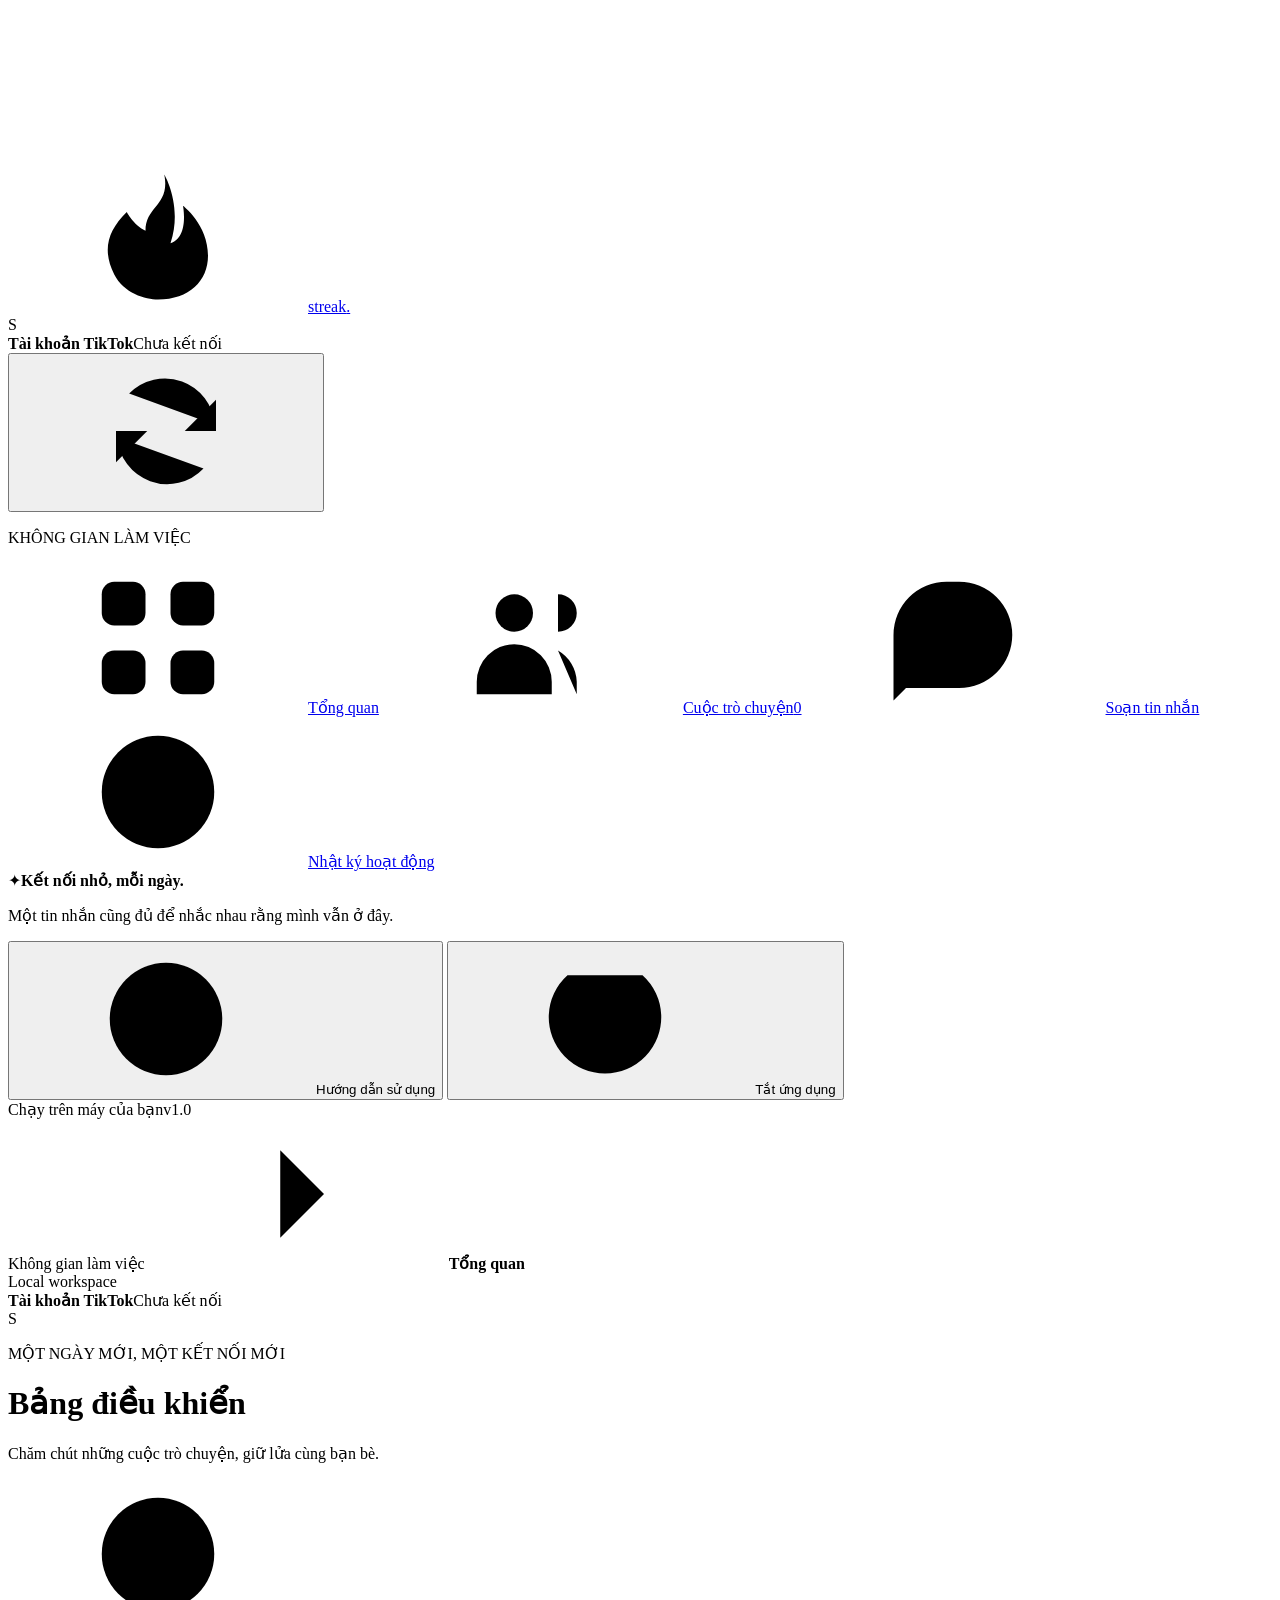
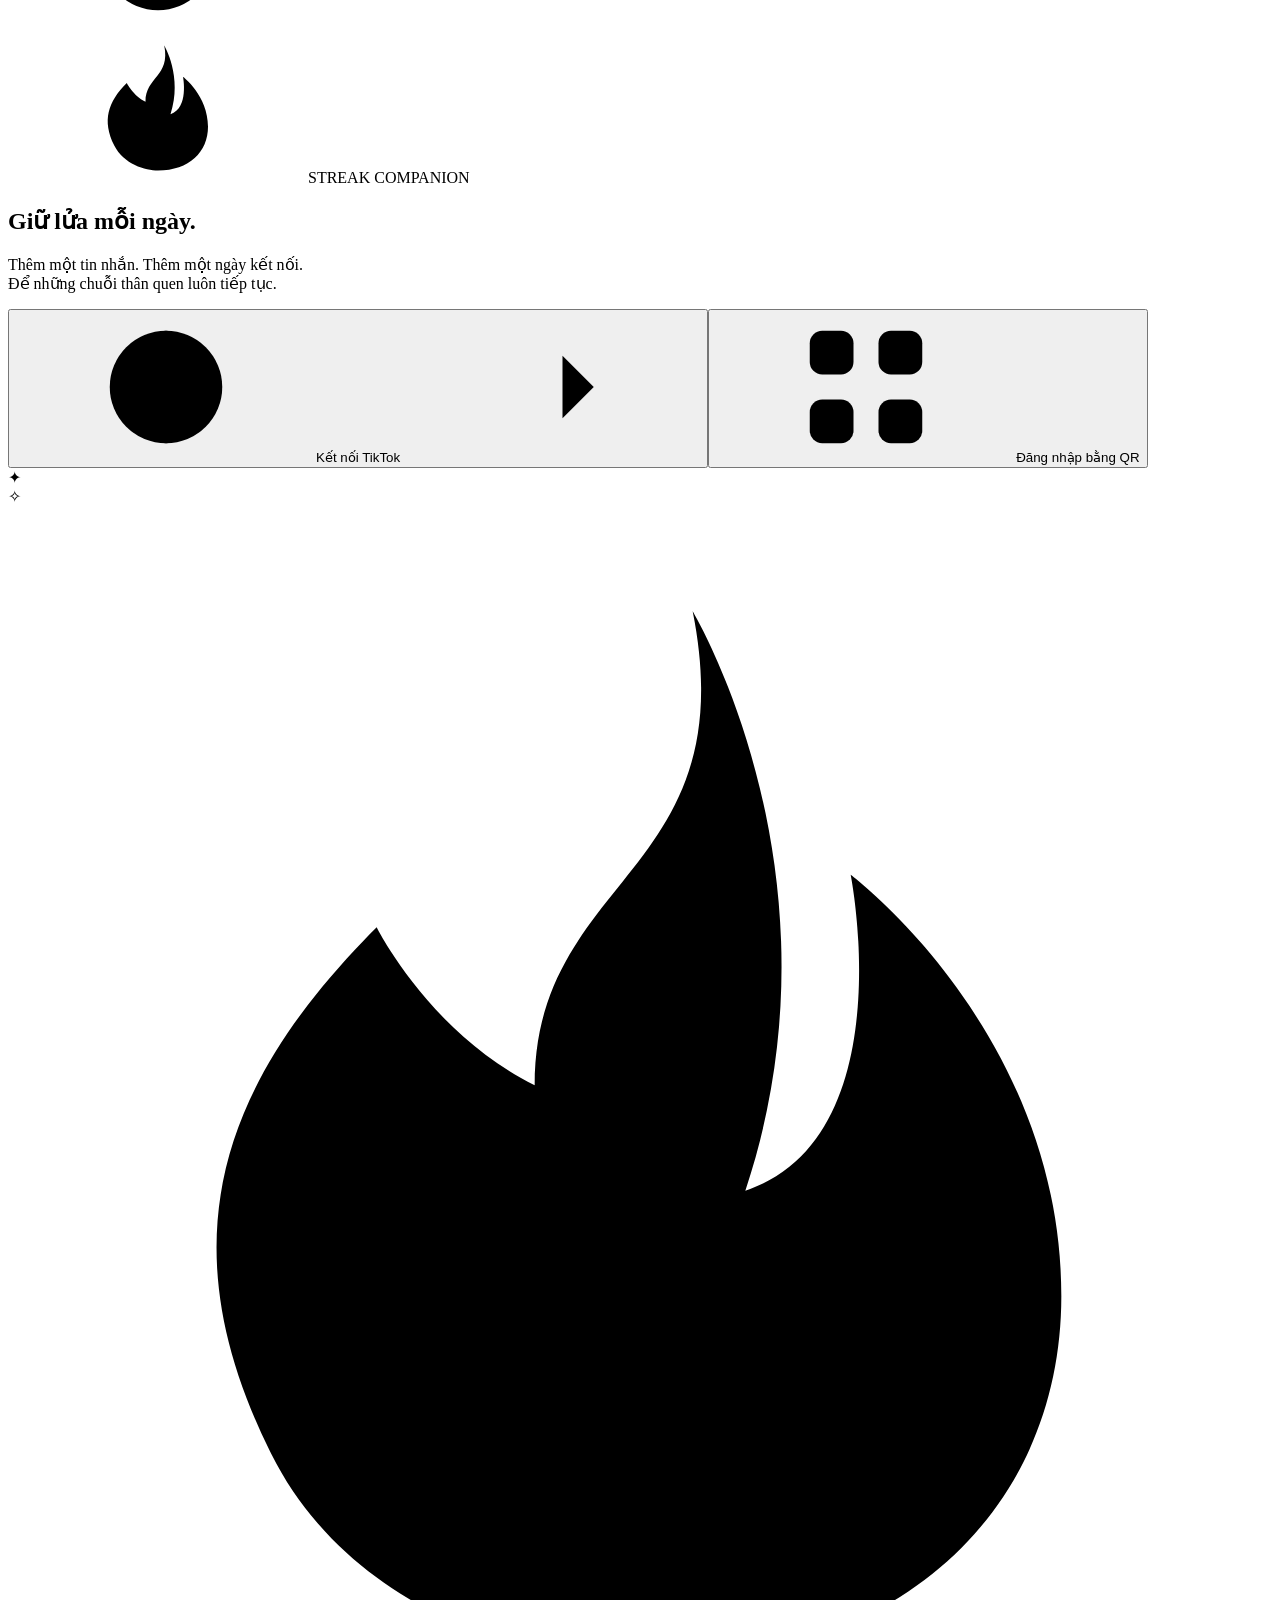
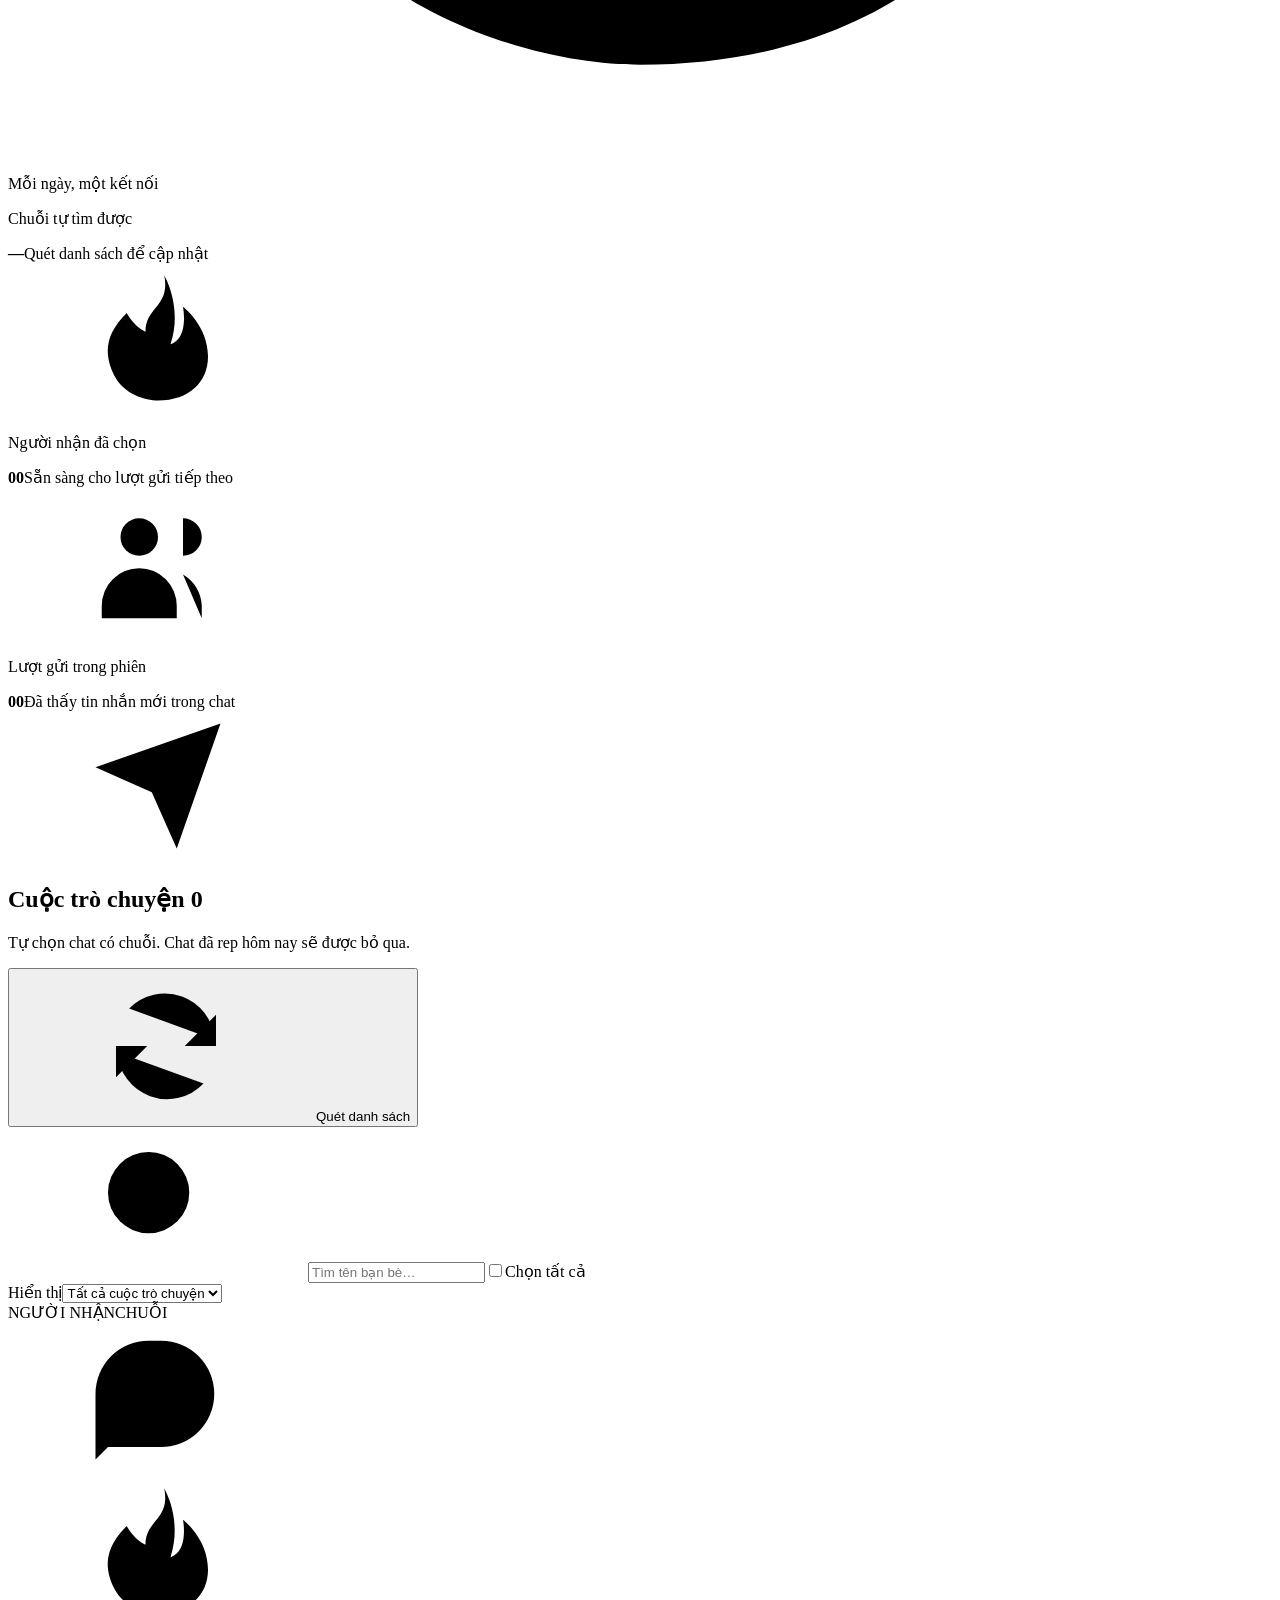
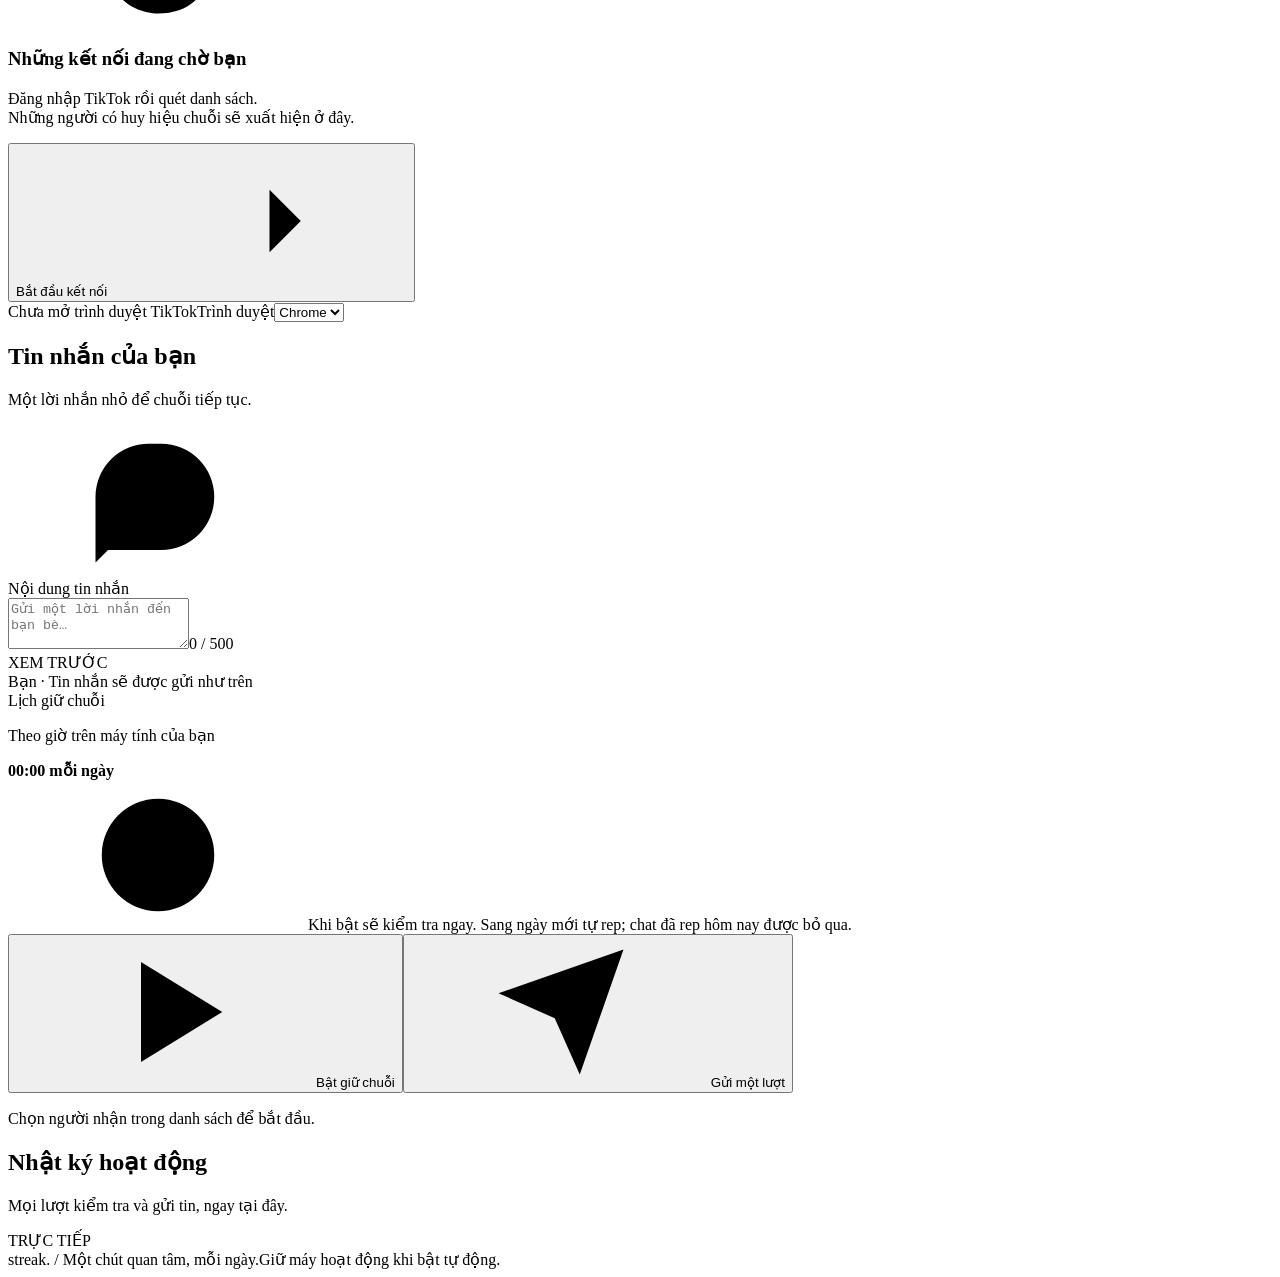
==== web/index.html @ ea5bf9bc "Add TikTok streak dashboard, VPS deployment, and web login Provide persistent TikTok sessions, verif" ====
<!doctype html>
<html lang="vi">
<head>
  <meta charset="utf-8"><meta name="viewport" content="width=device-width,initial-scale=1">
  <meta name="app-token" content="__APP_TOKEN__">
  <meta name="theme-color" content="#f7f8fa">
  <title>Streak — Giữ lửa mỗi ngày</title>
  <link rel="icon" href="/favicon.svg" type="image/svg+xml"><link rel="stylesheet" href="/style.css">
  <script src="/app.js" defer></script>
</head>
<body>
<svg class="svg-library" aria-hidden="true" xmlns="http://www.w3.org/2000/svg">
  <symbol id="i-fire" viewBox="0 0 24 24"><path d="M13 2c1 5-3 5-3 9-2-1-3-3-3-3-3 3-4 6-2 10 1.5 3 5 4 7 4 5 0 8-3 8-7 0-5-4-8-4-8s1 5-2 6c2-6-1-11-1-11Z"/><path d="M12 14c-2 2-3 3-2 5 1 2 4 2 5 0 1-2-1-4-1-4s0 2-1 2c0-2-1-3-1-3Z"/></symbol>
  <symbol id="i-grid" viewBox="0 0 24 24"><rect x="3" y="3" width="7" height="7" rx="2"/><rect x="14" y="3" width="7" height="7" rx="2"/><rect x="3" y="14" width="7" height="7" rx="2"/><rect x="14" y="14" width="7" height="7" rx="2"/></symbol>
  <symbol id="i-message" viewBox="0 0 24 24"><path d="M21 11.5a8.5 8.5 0 0 1-8.5 8.5H4l-2 2V11.5A8.5 8.5 0 0 1 10.5 3h2a8.5 8.5 0 0 1 8.5 8.5Z"/><path d="M7 9h10M7 14h6"/></symbol>
  <symbol id="i-clock" viewBox="0 0 24 24"><circle cx="12" cy="12" r="9"/><path d="M12 7v5l3 2"/></symbol>
  <symbol id="i-arrow" viewBox="0 0 24 24"><path d="M5 12h14m-5-5 5 5-5 5"/></symbol>
  <symbol id="i-refresh" viewBox="0 0 24 24"><path d="M20 7v5h-5M4 17v-5h5"/><path d="M6.1 6a8 8 0 0 1 13.7 5M4.2 13A8 8 0 0 0 18 18"/></symbol>
  <symbol id="i-search" viewBox="0 0 24 24"><circle cx="10.5" cy="10.5" r="6.5"/><path d="m16 16 5 5"/></symbol>
  <symbol id="i-users" viewBox="0 0 24 24"><circle cx="9" cy="8" r="3"/><path d="M3 21v-2a6 6 0 0 1 12 0v2M16 5a3 3 0 0 1 0 6m3 10v-2a6 6 0 0 0-3-5"/></symbol>
  <symbol id="i-check" viewBox="0 0 24 24"><path d="m5 12 4 4L19 6"/></symbol>
  <symbol id="i-send" viewBox="0 0 24 24"><path d="m22 2-7 20-4-9-9-4L22 2ZM11 13 22 2"/></symbol>
  <symbol id="i-help" viewBox="0 0 24 24"><circle cx="12" cy="12" r="9"/><path d="M9.5 8a2.5 2.5 0 0 1 5 0c0 2-2.5 2-2.5 4m0 4h.01"/></symbol>
  <symbol id="i-power" viewBox="0 0 24 24"><path d="M12 2v10M6 5a9 9 0 1 0 12 0"/></symbol>
  <symbol id="i-chevron" viewBox="0 0 24 24"><path d="m9 5 7 7-7 7"/></symbol>
  <symbol id="i-play" viewBox="0 0 24 24"><path d="m8 4 13 8-13 8V4Z"/></symbol>
  <symbol id="i-stop" viewBox="0 0 24 24"><rect x="6" y="6" width="12" height="12" rx="2"/></symbol>
  <symbol id="i-globe" viewBox="0 0 24 24"><circle cx="12" cy="12" r="9"/><ellipse cx="12" cy="12" rx="4" ry="9"/><path d="M3 12h18"/></symbol>
</svg>
<aside class="sidebar">
  <a class="brand" href="#overview" aria-label="Streak, trang chủ"><span class="brand-mark"><svg><use href="#i-fire"/></svg></span><span>streak<span class="brand-dot">.</span></span></a>
  <div class="workspace"><span class="workspace-avatar" id="workspace-avatar">S</span><div class="workspace-identity"><strong id="workspace-name">Tài khoản TikTok</strong><span id="workspace-handle">Chưa kết nối</span></div><button id="account-refresh" class="workspace-refresh" aria-label="Cập nhật tài khoản TikTok" title="Cập nhật tài khoản"><svg><use href="#i-refresh"/></svg></button></div>
  <p class="nav-label">KHÔNG GIAN LÀM VIỆC</p>
  <nav aria-label="Điều hướng">
    <a class="nav-link active" href="#overview"><svg><use href="#i-grid"/></svg>Tổng quan<span class="nav-active-dot"></span></a>
    <a class="nav-link" href="#friends"><svg><use href="#i-users"/></svg>Cuộc trò chuyện<span id="nav-count" class="nav-count">0</span></a>
    <a class="nav-link" href="#composer"><svg><use href="#i-message"/></svg>Soạn tin nhắn</a>
    <a class="nav-link" href="#activity"><svg><use href="#i-clock"/></svg>Nhật ký hoạt động</a>
  </nav>
  <div class="sidebar-bottom">
    <div class="little-note"><span class="little-fire">✦</span><strong>Kết nối nhỏ, mỗi ngày.</strong><p>Một tin nhắn cũng đủ để nhắc nhau rằng mình vẫn ở đây.</p></div>
    <a class="nav-link" id="browser-screen" href="/browser/" target="_blank" rel="noopener" hidden><svg><use href="#i-globe"/></svg>Màn hình Chrome</a>
    <button class="nav-link plain" id="help-button"><svg><use href="#i-help"/></svg>Hướng dẫn sử dụng</button>
    <button class="nav-link plain" id="shutdown-button"><svg><use href="#i-power"/></svg><span id="shutdown-label">Tắt ứng dụng</span></button>
    <div class="local-foot"><span class="dot green"></span><span id="runtime-label">Chạy trên máy của bạn</span><span class="version">v1.0</span></div>
  </div>
</aside>
<div class="page">
  <header class="topbar"><div class="breadcrumb">Không gian làm việc <svg><use href="#i-chevron"/></svg><strong>Tổng quan</strong></div><div class="top-right"><span class="local-badge"><span class="dot green"></span><span id="runtime-location">Local workspace</span></span><div class="account-top"><div class="account-top-text"><strong id="account-top-name">Tài khoản TikTok</strong><span id="account-top-handle">Chưa kết nối</span></div><span class="profile-avatar" id="top-avatar">S</span></div><button class="button secondary small" id="web-logout" hidden>Đăng xuất</button></div></header>
  <main id="overview">
    <div class="page-heading"><div><p class="eyebrow">MỘT NGÀY MỚI, MỘT KẾT NỐI MỚI</p><h1>Bảng điều khiển</h1><p class="page-subtitle" id="page-subtitle">Chăm chút những cuộc trò chuyện, giữ lửa cùng bạn bè.</p></div><div class="date-label"><svg><use href="#i-clock"/></svg><span id="today"></span></div></div>
    <div id="offline-banner" class="offline-banner" hidden>Không kết nối được với tool. Mở lại <strong>start.bat</strong> trên Windows rồi tải lại trang.</div>
    <section class="hero" aria-labelledby="hero-title"><div class="hero-content"><span class="hero-tag"><svg><use href="#i-fire"/></svg>STREAK COMPANION</span><h2 id="hero-title">Giữ lửa mỗi ngày<span>.</span></h2><p>Thêm một tin nhắn. Thêm một ngày kết nối.<br>Để những chuỗi thân quen luôn tiếp tục.</p><div class="hero-buttons"><button id="hero-login" class="button dark"><svg><use href="#i-globe"/></svg><span id="hero-login-label">Kết nối TikTok</span><svg class="button-end"><use href="#i-arrow"/></svg></button><button id="qr-login" class="button qr-button"><svg><use href="#i-grid"/></svg>Đăng nhập bằng QR</button></div></div><div class="hero-art" aria-hidden="true"><div class="orbit orbit-one"></div><div class="orbit orbit-two"></div><div class="art-spark spark-one">✦</div><div class="art-spark spark-two">✧</div><div class="floating-chat chat-one"><span></span><span></span><span></span></div><div class="flame-tile"><svg viewBox="0 0 24 24"><use href="#i-fire"/></svg></div><div class="art-label"><span class="dot orange"></span>Mỗi ngày, một kết nối</div></div></section>
    <section class="stats" aria-label="Thống kê phiên làm việc">
      <article class="stat-card"><div><p>Chuỗi tự tìm được</p><strong id="streak-count">—</strong><span id="scan-hint">Quét danh sách để cập nhật</span></div><span class="stat-icon peach"><svg><use href="#i-fire"/></svg></span></article>
      <article class="stat-card"><div><p>Người nhận đã chọn</p><strong id="selected-count">00</strong><span>Sẵn sàng cho lượt gửi tiếp theo</span></div><span class="stat-icon lilac"><svg><use href="#i-users"/></svg></span></article>
      <article class="stat-card"><div><p>Lượt gửi trong phiên</p><strong id="sent-count">00</strong><span>Đã thấy tin nhắn mới trong chat</span></div><span class="stat-icon mint"><svg><use href="#i-send"/></svg></span></article>
    </section>
    <div class="work-grid">
      <section id="friends" class="panel friends-panel"><div class="panel-header"><div><h2>Cuộc trò chuyện <span class="count-chip" id="friends-count">0</span></h2><p>Tự chọn chat có chuỗi. Chat đã rep hôm nay sẽ được bỏ qua.</p></div><button class="button secondary small" id="scan-button"><svg><use href="#i-refresh"/></svg><span>Quét danh sách</span></button></div>
        <div class="friends-tools"><label class="search-box"><svg><use href="#i-search"/></svg><input id="search" type="search" placeholder="Tìm tên bạn bè…" aria-label="Tìm tên bạn bè"></label><label class="select-all"><input id="select-all" type="checkbox"><span>Chọn tất cả</span></label></div>
        <div class="status-tools"><label for="streak-filter">Hiển thị</label><select id="streak-filter"><option value="all">Tất cả cuộc trò chuyện</option><option value="verified">Đủ bằng chứng chuỗi</option><option value="needed">Chưa rep hôm nay</option><option value="replied">Đã rep hôm nay</option><option value="unknown">Chưa xác minh</option></select></div><div id="scan-notice" class="scan-notice" role="status" hidden></div><div class="table-labels"><span>NGƯỜI NHẬN</span><span>CHUỖI</span></div>
        <div id="friend-list" class="friend-list"></div>
        <div id="empty-state" class="empty-state"><div class="empty-art" aria-hidden="true"><div class="empty-chat"><svg><use href="#i-message"/></svg></div><span class="empty-flame"><svg><use href="#i-fire"/></svg></span></div><h3 id="empty-title">Những kết nối đang chờ bạn</h3><p id="empty-description">Đăng nhập TikTok rồi quét danh sách.<br>Những người có huy hiệu chuỗi sẽ xuất hiện ở đây.</p><button class="text-button" id="empty-login"><span id="empty-action-label">Bắt đầu kết nối</span><svg><use href="#i-arrow"/></svg></button></div>
        <div id="no-results" class="no-results" hidden>Không có tên phù hợp với tìm kiếm.</div>
        <div class="panel-foot"><span class="dot" id="browser-dot"></span><span id="browser-status">Chưa mở trình duyệt TikTok</span><span class="browser-select-wrap"><label for="browser-select">Trình duyệt</label><select id="browser-select"><option value="chrome">Chrome</option><option value="msedge">Edge</option></select></span></div>
      </section>
      <section id="composer" class="panel composer-panel"><div class="panel-header"><div><h2>Tin nhắn của bạn</h2><p>Một lời nhắn nhỏ để chuỗi tiếp tục.</p></div><span class="soft-icon"><svg><use href="#i-message"/></svg></span></div>
        <div class="composer-body"><label class="field-label" for="message">Nội dung tin nhắn</label><div class="textarea-wrap"><textarea id="message" rows="3" maxlength="500" placeholder="Gửi một lời nhắn đến bạn bè…"></textarea><span id="char-count" class="char-count">0 / 500</span></div>
          <div class="preview-caption"><span></span>XEM TRƯỚC<span></span></div><div class="message-preview"><div class="preview-bubble" id="preview-bubble"></div><span>Bạn · Tin nhắn sẽ được gửi như trên</span></div>
          <div class="interval-row" hidden><div><label class="field-label" for="hours">Khoảng cách gửi</label><p>Tính riêng cho từng người nhận</p></div><div class="number-control"><button id="hours-minus" aria-label="Giảm một giờ">−</button><input id="hours" type="number" min="1" max="168" step="1" value="20" aria-label="Khoảng cách gửi theo giờ"><span>giờ</span><button id="hours-plus" aria-label="Tăng một giờ">+</button></div></div>
          <span id="interval-preview" hidden></span><div class="interval-row" id="daily-schedule"><div><span class="field-label">Lịch giữ chuỗi</span><p>Theo giờ trên máy tính của bạn</p></div><strong>00:00 mỗi ngày</strong></div><div class="schedule-note"><svg><use href="#i-clock"/></svg><span>Khi bật sẽ kiểm tra ngay. Sang ngày mới tự rep; chat đã rep hôm nay được bỏ qua.</span></div>
          <div class="send-actions"><button id="auto-button" class="button primary"><svg><use href="#i-play"/></svg>Bật giữ chuỗi</button><button id="send-button" class="button secondary"><svg><use href="#i-send"/></svg>Gửi một lượt</button></div><button id="stop-button" class="button stop-button" hidden><svg><use href="#i-stop"/></svg>Dừng tác vụ</button><p class="send-footnote" id="send-note">Chọn người nhận trong danh sách để bắt đầu.</p>
        </div>
      </section>
    </div>
    <section id="activity" class="panel activity-panel"><div class="panel-header"><div><h2>Nhật ký hoạt động</h2><p>Mọi lượt kiểm tra và gửi tin, ngay tại đây.</p></div><span class="live-badge"><span class="dot green"></span>TRỰC TIẾP</span></div><div id="activity-list" class="activity-list" aria-live="polite" aria-relevant="additions"></div></section>
    <footer class="main-footer"><span>streak<span class="brand-dot">.</span> <span class="footer-separator">/</span> Một chút quan tâm, mỗi ngày.</span><span>Giữ máy hoạt động khi bật tự động.</span></footer>
  </main>
</div>
<div class="toast" id="toast" role="status" hidden></div>
<dialog id="help-dialog"><button class="dialog-close" id="close-help" aria-label="Đóng hướng dẫn">×</button><span class="dialog-icon"><svg><use href="#i-fire"/></svg></span><h2>Bắt đầu giữ lửa</h2><ol><li><strong>Kết nối TikTok</strong><p>Chọn Chrome hoặc Edge, bấm Kết nối TikTok. Nếu Google từ chối đăng nhập, bấm Đăng nhập bằng QR rồi quét và xác nhận trên điện thoại.</p></li><li><strong>Tìm người đang có chuỗi</strong><p>Vào Tin nhắn trên TikTok, tool tự quét và chọn chat có chuỗi. Bỏ chọn chat bạn không muốn gửi.</p></li><li><strong>Gửi một lời nhắn</strong><p>Soạn tin rồi bấm Gửi một lượt để kiểm tra/gửi một đợt, hoặc Bật giữ chuỗi để tự kiểm tra/gửi sau 00:00 mỗi ngày.</p></li></ol><p class="dialog-note">Tool gửi theo lịch. Nhận diện huy hiệu còn cần kiểm tra trên tài khoản thật; nếu không xác minh được, tool sẽ bỏ qua. Giữ máy thức và ứng dụng chạy khi bật tự động.</p><button class="button primary" id="understood">Đã hiểu, bắt đầu thôi</button></dialog>
</body>
</html>
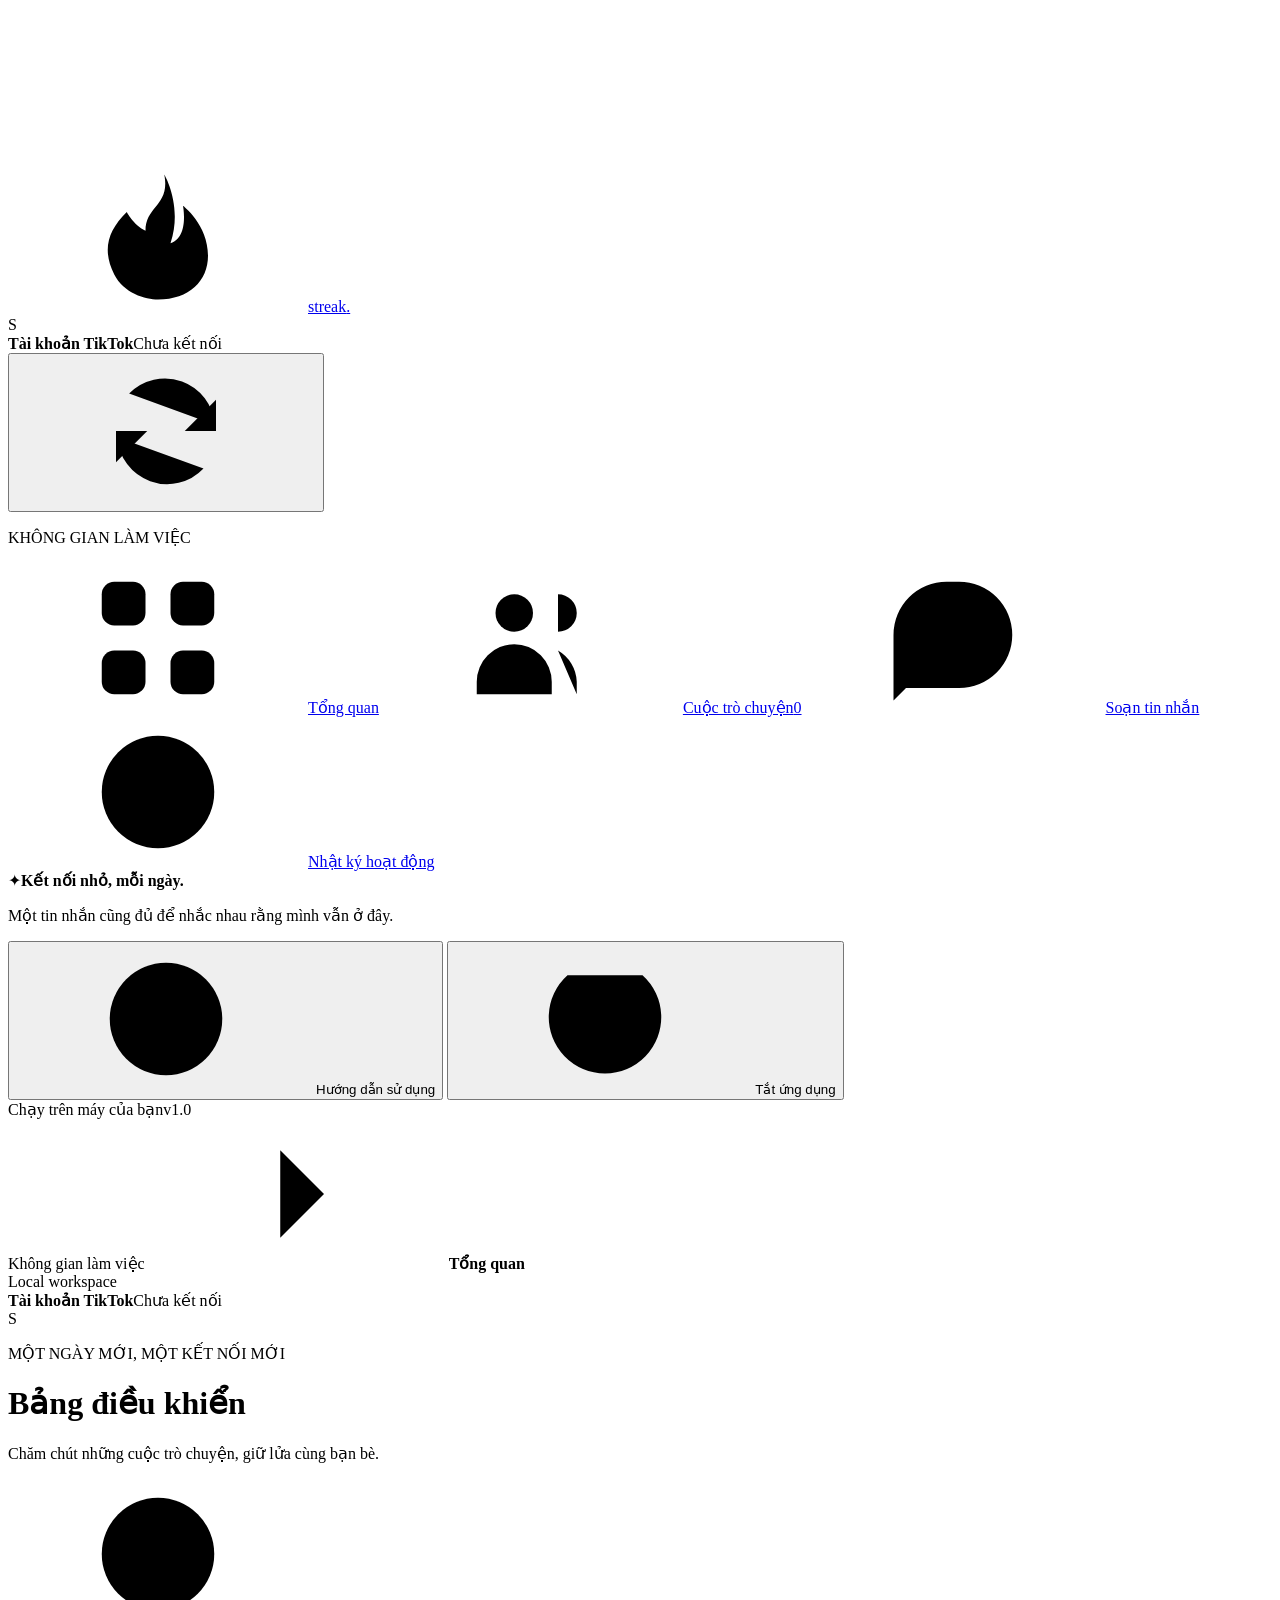
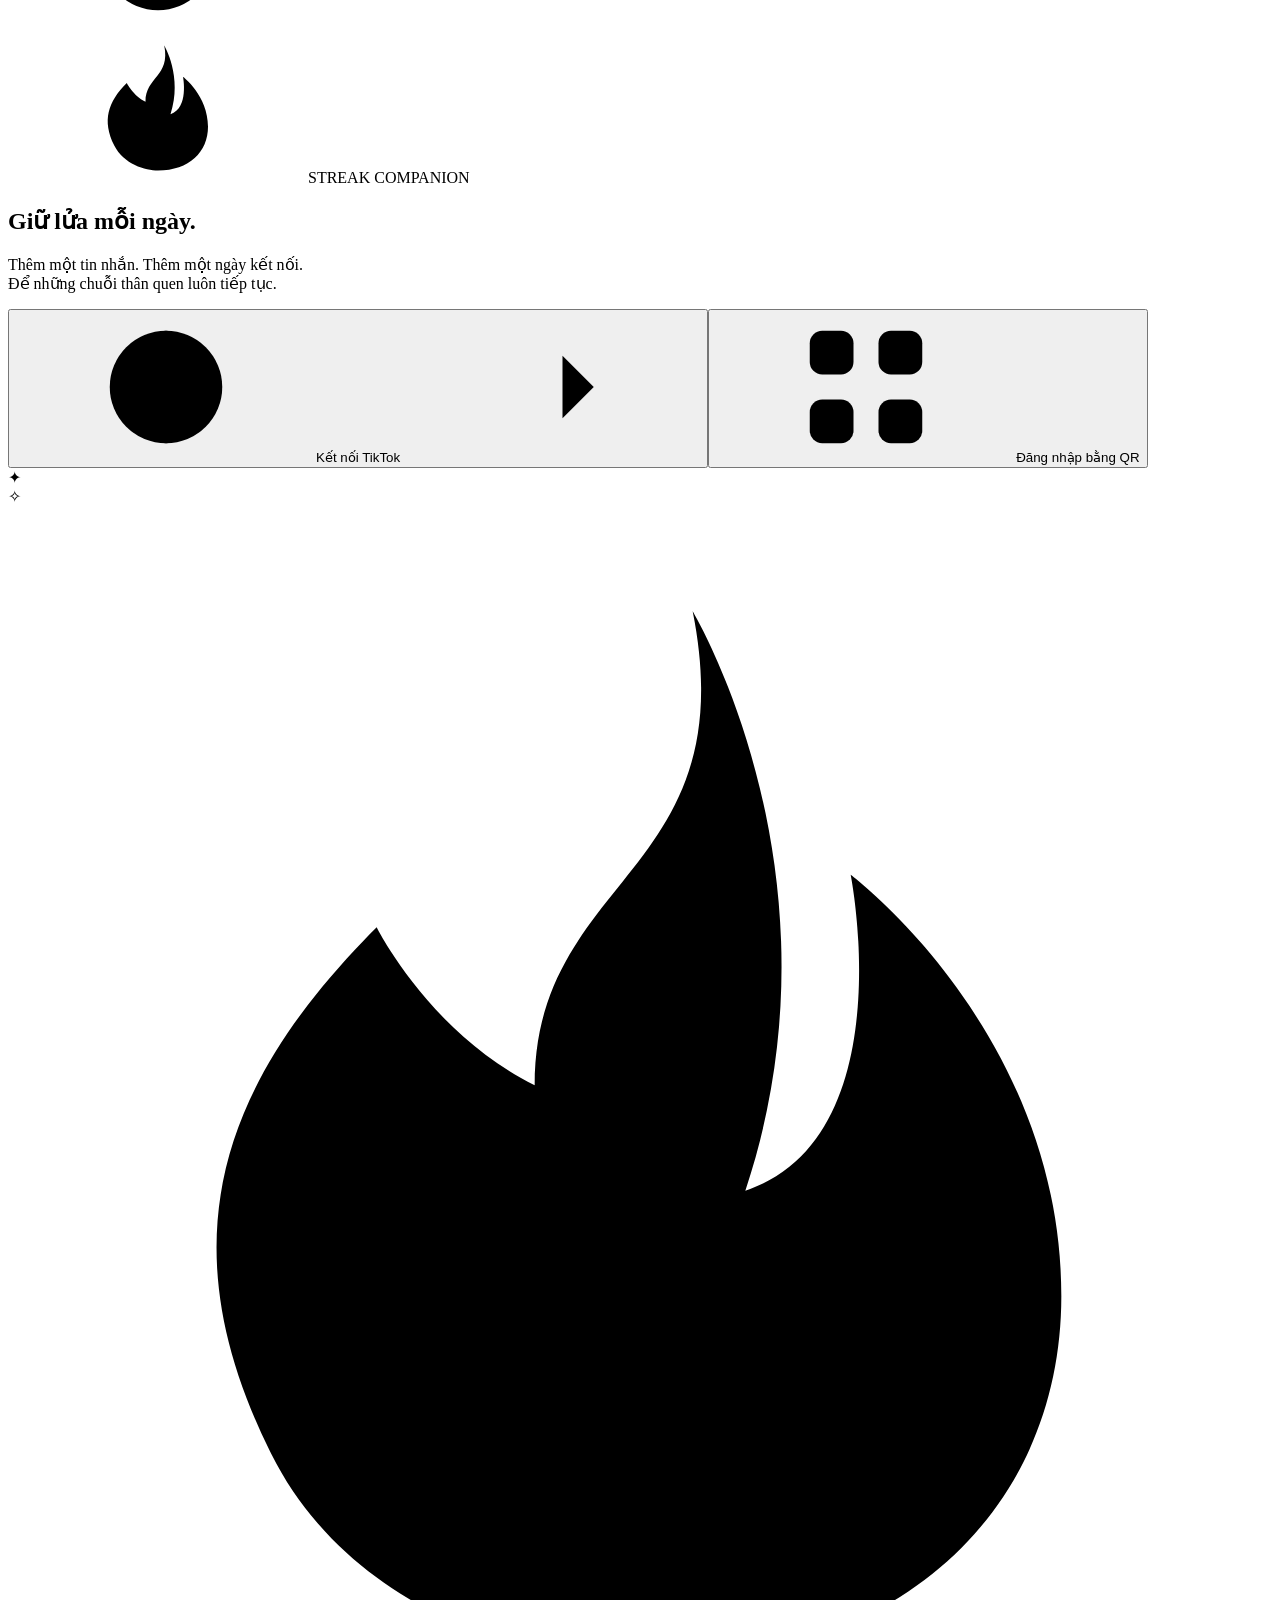
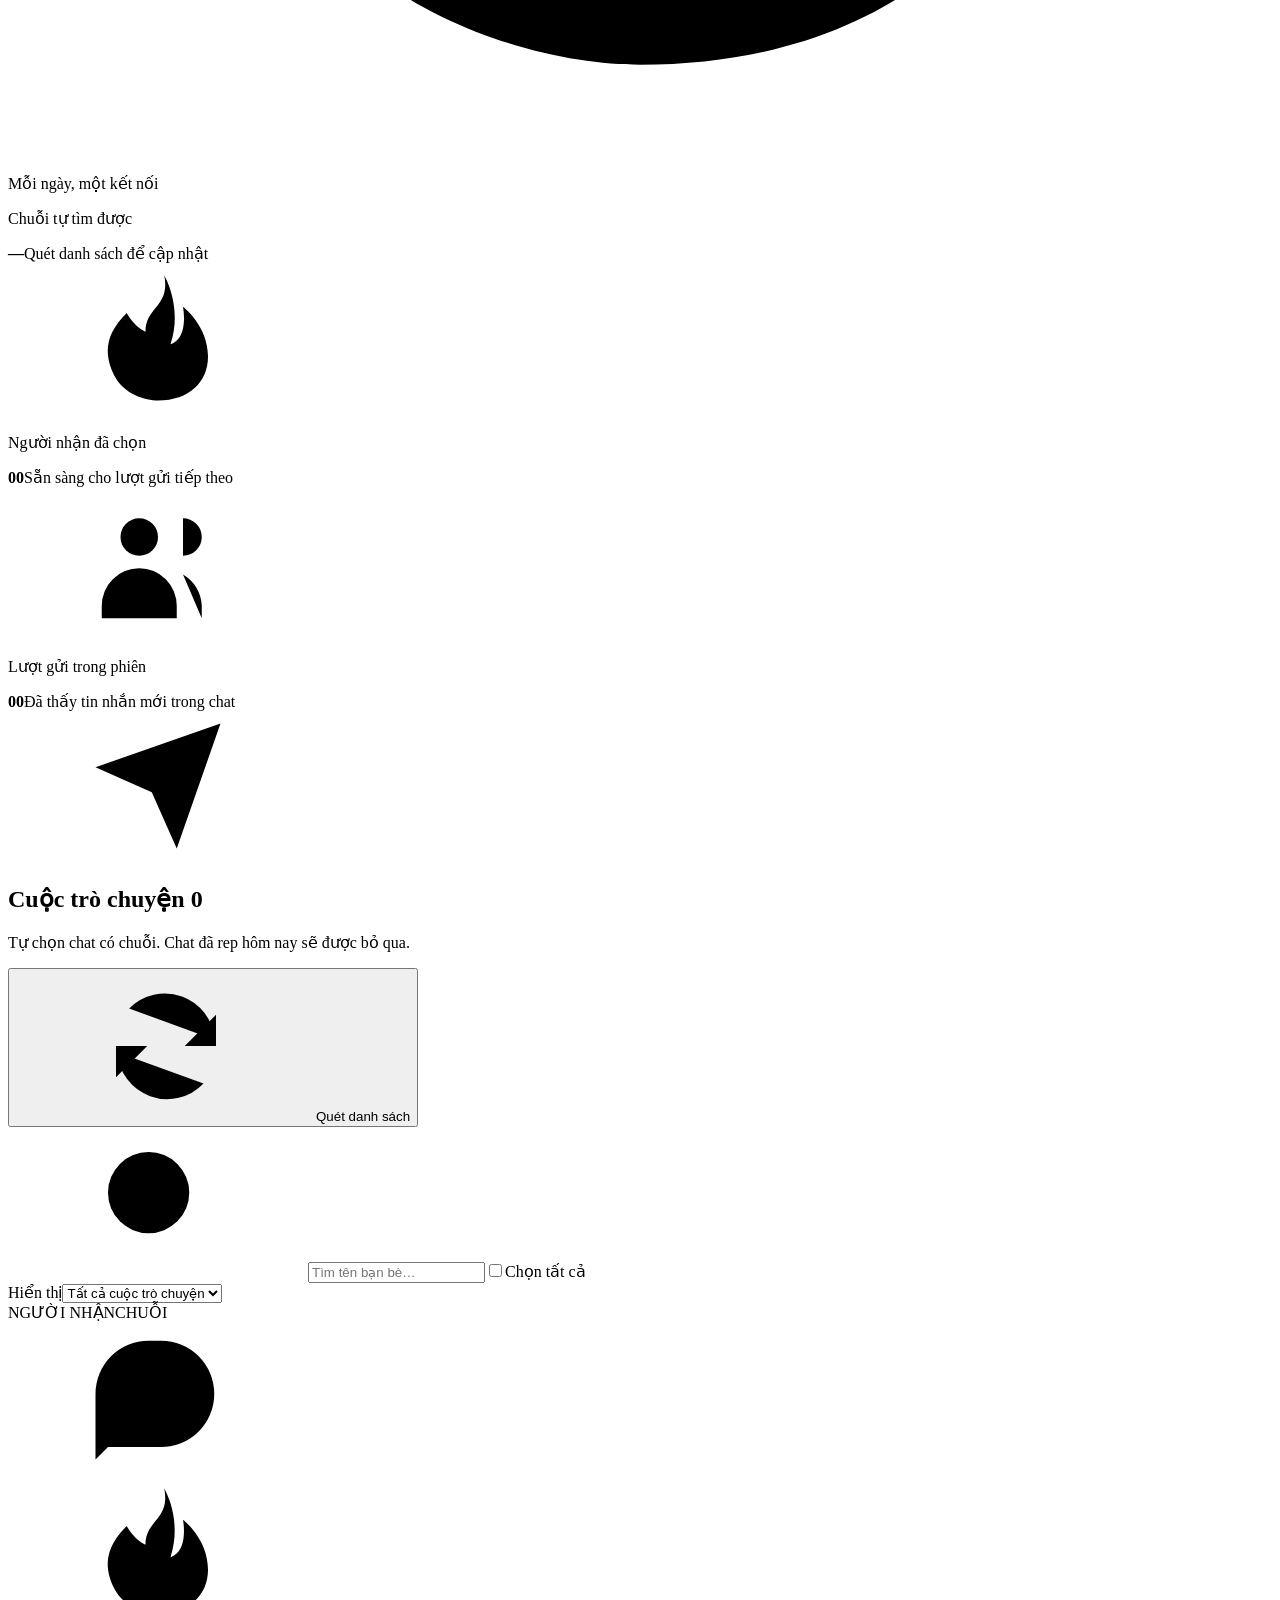
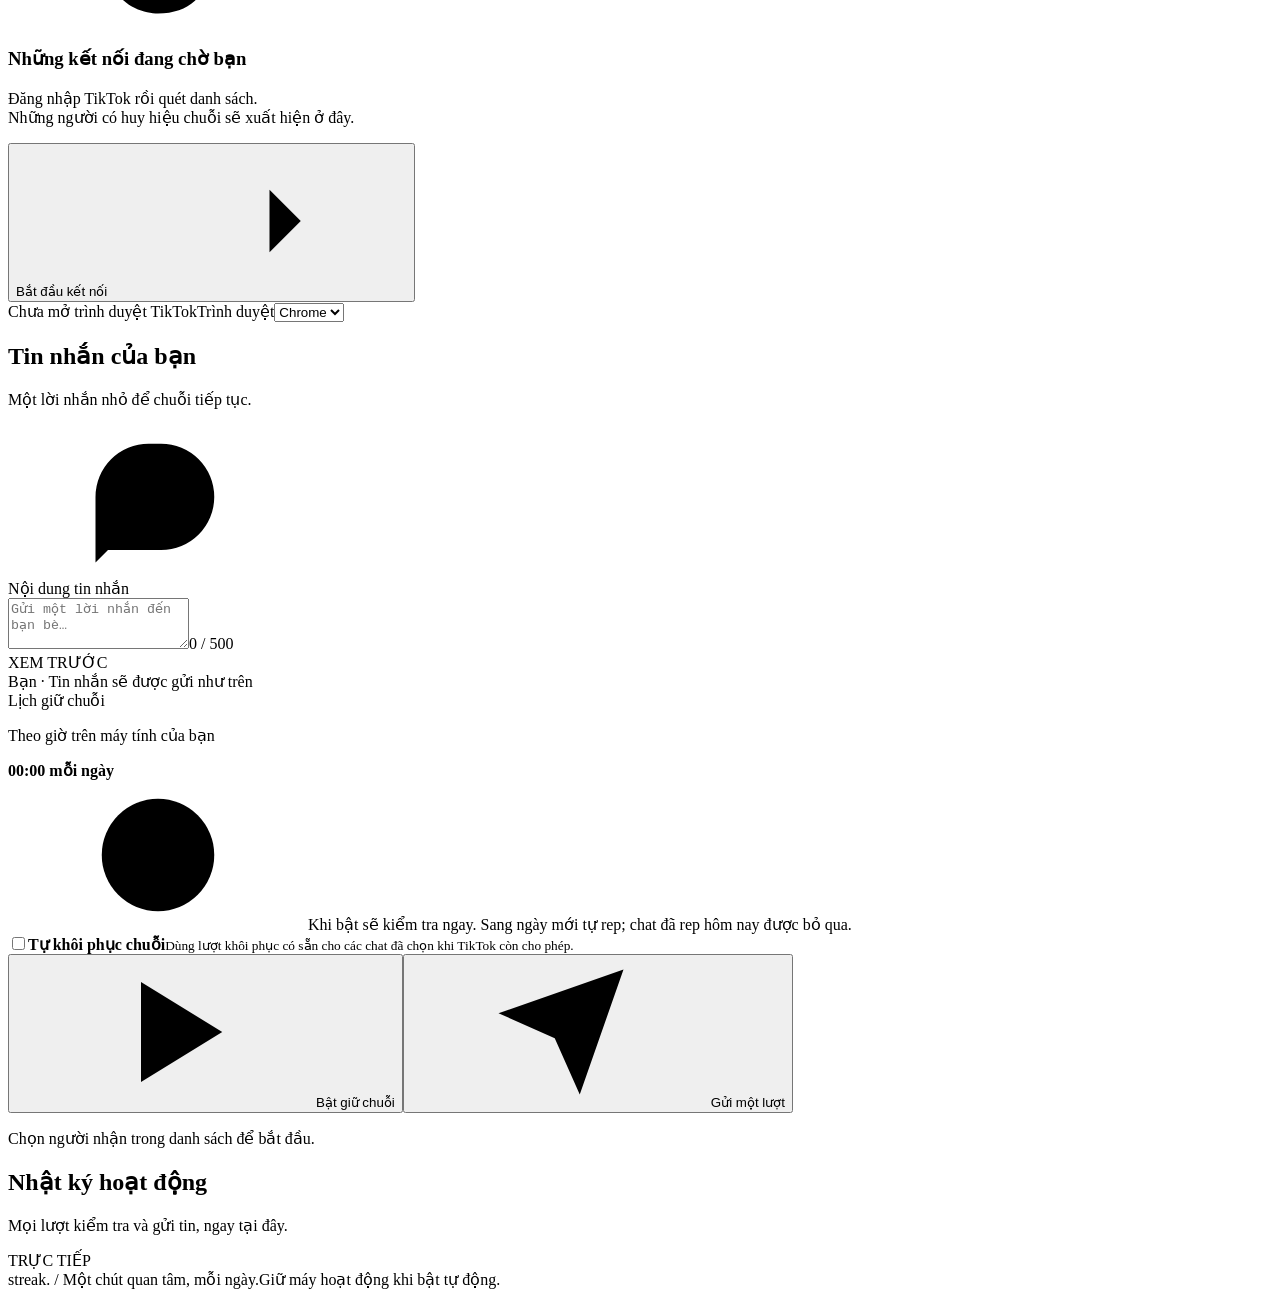
==== commit bfc19a1c: "Automatically restore eligible TikTok streaks Detect explicit recent ending notices even after daily" ====
--- a/web/index.html
+++ b/web/index.html
@@ -59,7 +59,7 @@
     <div class="work-grid">
       <section id="friends" class="panel friends-panel"><div class="panel-header"><div><h2>Cuộc trò chuyện <span class="count-chip" id="friends-count">0</span></h2><p>Tự chọn chat có chuỗi. Chat đã rep hôm nay sẽ được bỏ qua.</p></div><button class="button secondary small" id="scan-button"><svg><use href="#i-refresh"/></svg><span>Quét danh sách</span></button></div>
         <div class="friends-tools"><label class="search-box"><svg><use href="#i-search"/></svg><input id="search" type="search" placeholder="Tìm tên bạn bè…" aria-label="Tìm tên bạn bè"></label><label class="select-all"><input id="select-all" type="checkbox"><span>Chọn tất cả</span></label></div>
-        <div class="status-tools"><label for="streak-filter">Hiển thị</label><select id="streak-filter"><option value="all">Tất cả cuộc trò chuyện</option><option value="verified">Đủ bằng chứng chuỗi</option><option value="needed">Chưa rep hôm nay</option><option value="replied">Đã rep hôm nay</option><option value="unknown">Chưa xác minh</option></select></div><div id="scan-notice" class="scan-notice" role="status" hidden></div><div class="table-labels"><span>NGƯỜI NHẬN</span><span>CHUỖI</span></div>
+        <div class="status-tools"><label for="streak-filter">Hiển thị</label><select id="streak-filter"><option value="all">Tất cả cuộc trò chuyện</option><option value="verified">Đủ bằng chứng chuỗi</option><option value="needed">Chưa rep hôm nay</option><option value="replied">Đã rep hôm nay</option><option value="unknown">Chưa xác minh</option><option value="recovery">Chuỗi đã mất</option></select></div><div id="scan-notice" class="scan-notice" role="status" hidden></div><div class="table-labels"><span>NGƯỜI NHẬN</span><span>CHUỖI</span></div>
         <div id="friend-list" class="friend-list"></div>
         <div id="empty-state" class="empty-state"><div class="empty-art" aria-hidden="true"><div class="empty-chat"><svg><use href="#i-message"/></svg></div><span class="empty-flame"><svg><use href="#i-fire"/></svg></span></div><h3 id="empty-title">Những kết nối đang chờ bạn</h3><p id="empty-description">Đăng nhập TikTok rồi quét danh sách.<br>Những người có huy hiệu chuỗi sẽ xuất hiện ở đây.</p><button class="text-button" id="empty-login"><span id="empty-action-label">Bắt đầu kết nối</span><svg><use href="#i-arrow"/></svg></button></div>
         <div id="no-results" class="no-results" hidden>Không có tên phù hợp với tìm kiếm.</div>
@@ -70,6 +70,7 @@
           <div class="preview-caption"><span></span>XEM TRƯỚC<span></span></div><div class="message-preview"><div class="preview-bubble" id="preview-bubble"></div><span>Bạn · Tin nhắn sẽ được gửi như trên</span></div>
           <div class="interval-row" hidden><div><label class="field-label" for="hours">Khoảng cách gửi</label><p>Tính riêng cho từng người nhận</p></div><div class="number-control"><button id="hours-minus" aria-label="Giảm một giờ">−</button><input id="hours" type="number" min="1" max="168" step="1" value="20" aria-label="Khoảng cách gửi theo giờ"><span>giờ</span><button id="hours-plus" aria-label="Tăng một giờ">+</button></div></div>
           <span id="interval-preview" hidden></span><div class="interval-row" id="daily-schedule"><div><span class="field-label">Lịch giữ chuỗi</span><p>Theo giờ trên máy tính của bạn</p></div><strong>00:00 mỗi ngày</strong></div><div class="schedule-note"><svg><use href="#i-clock"/></svg><span>Khi bật sẽ kiểm tra ngay. Sang ngày mới tự rep; chat đã rep hôm nay được bỏ qua.</span></div>
+          <label class="restore-option"><input id="auto-restore" type="checkbox"><span><strong>Tự khôi phục chuỗi</strong><small>Dùng lượt khôi phục có sẵn cho các chat đã chọn khi TikTok còn cho phép.</small></span></label>
           <div class="send-actions"><button id="auto-button" class="button primary"><svg><use href="#i-play"/></svg>Bật giữ chuỗi</button><button id="send-button" class="button secondary"><svg><use href="#i-send"/></svg>Gửi một lượt</button></div><button id="stop-button" class="button stop-button" hidden><svg><use href="#i-stop"/></svg>Dừng tác vụ</button><p class="send-footnote" id="send-note">Chọn người nhận trong danh sách để bắt đầu.</p>
         </div>
       </section>
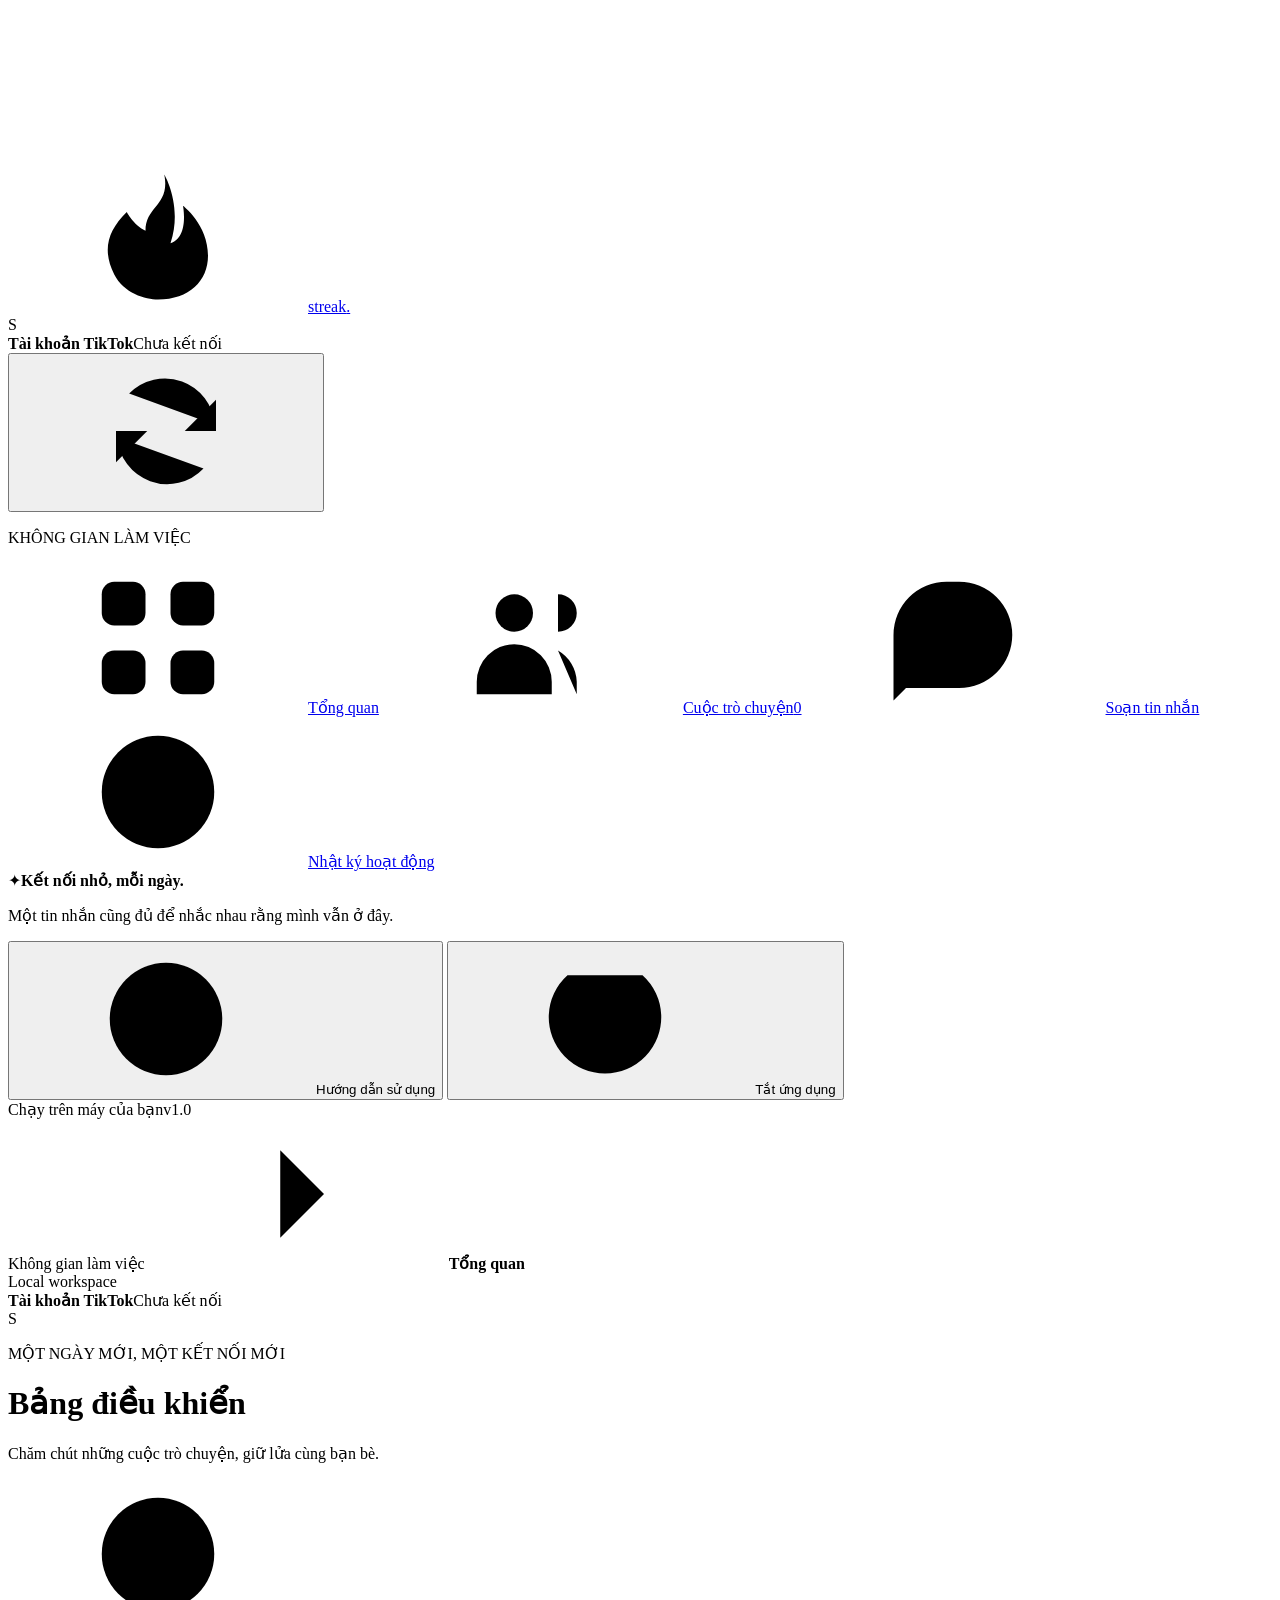
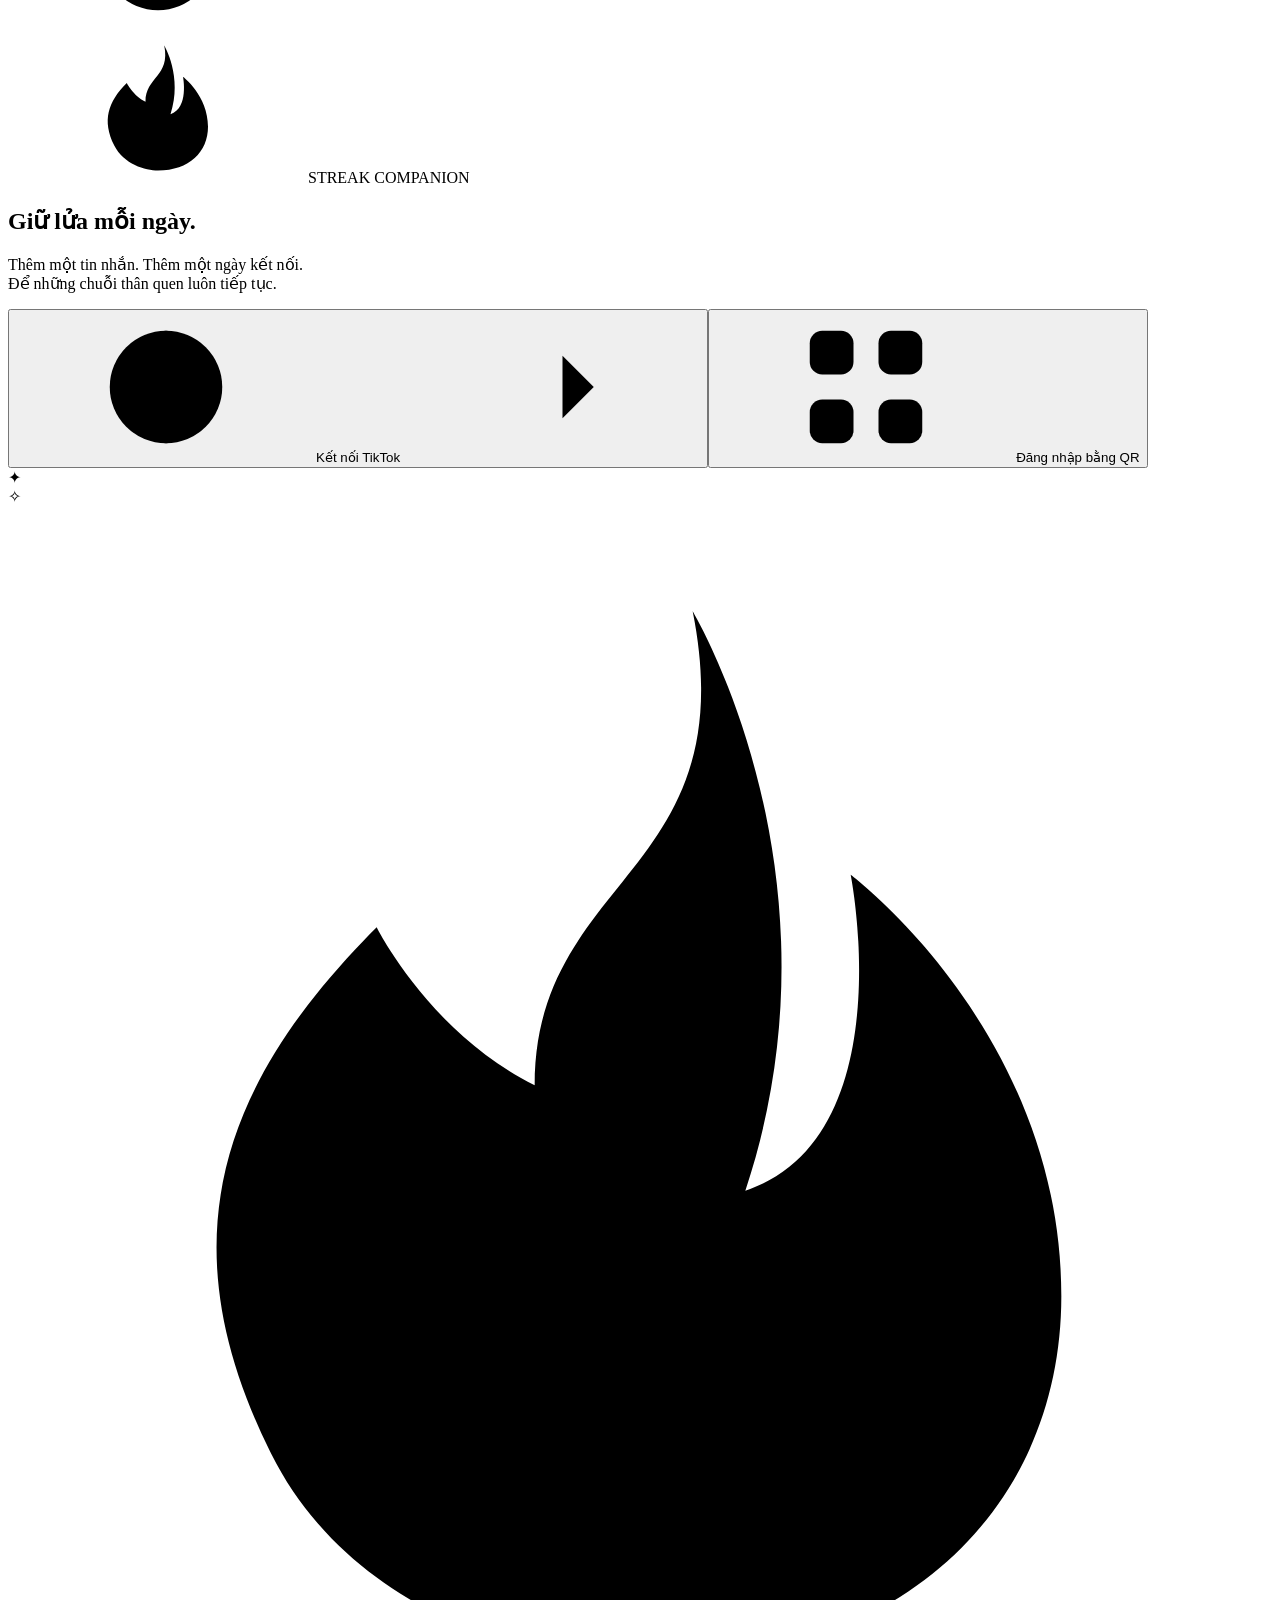
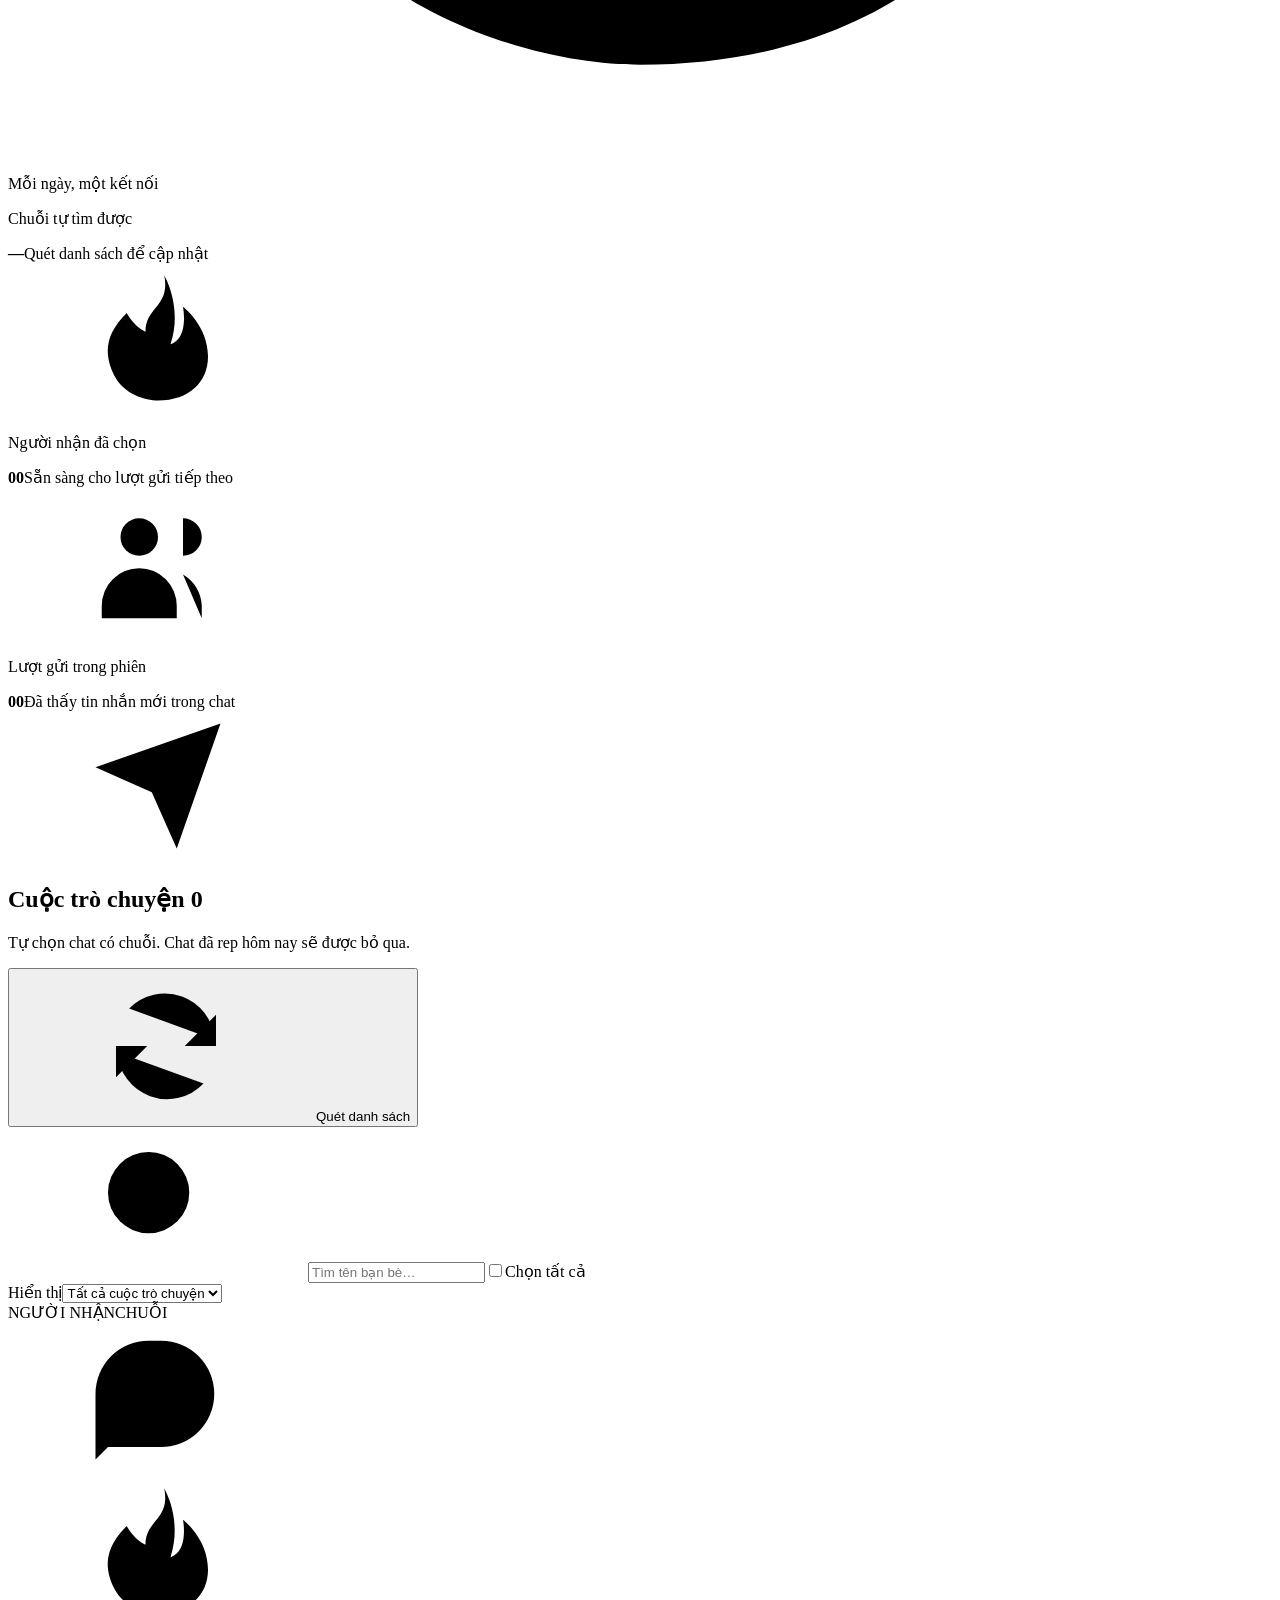
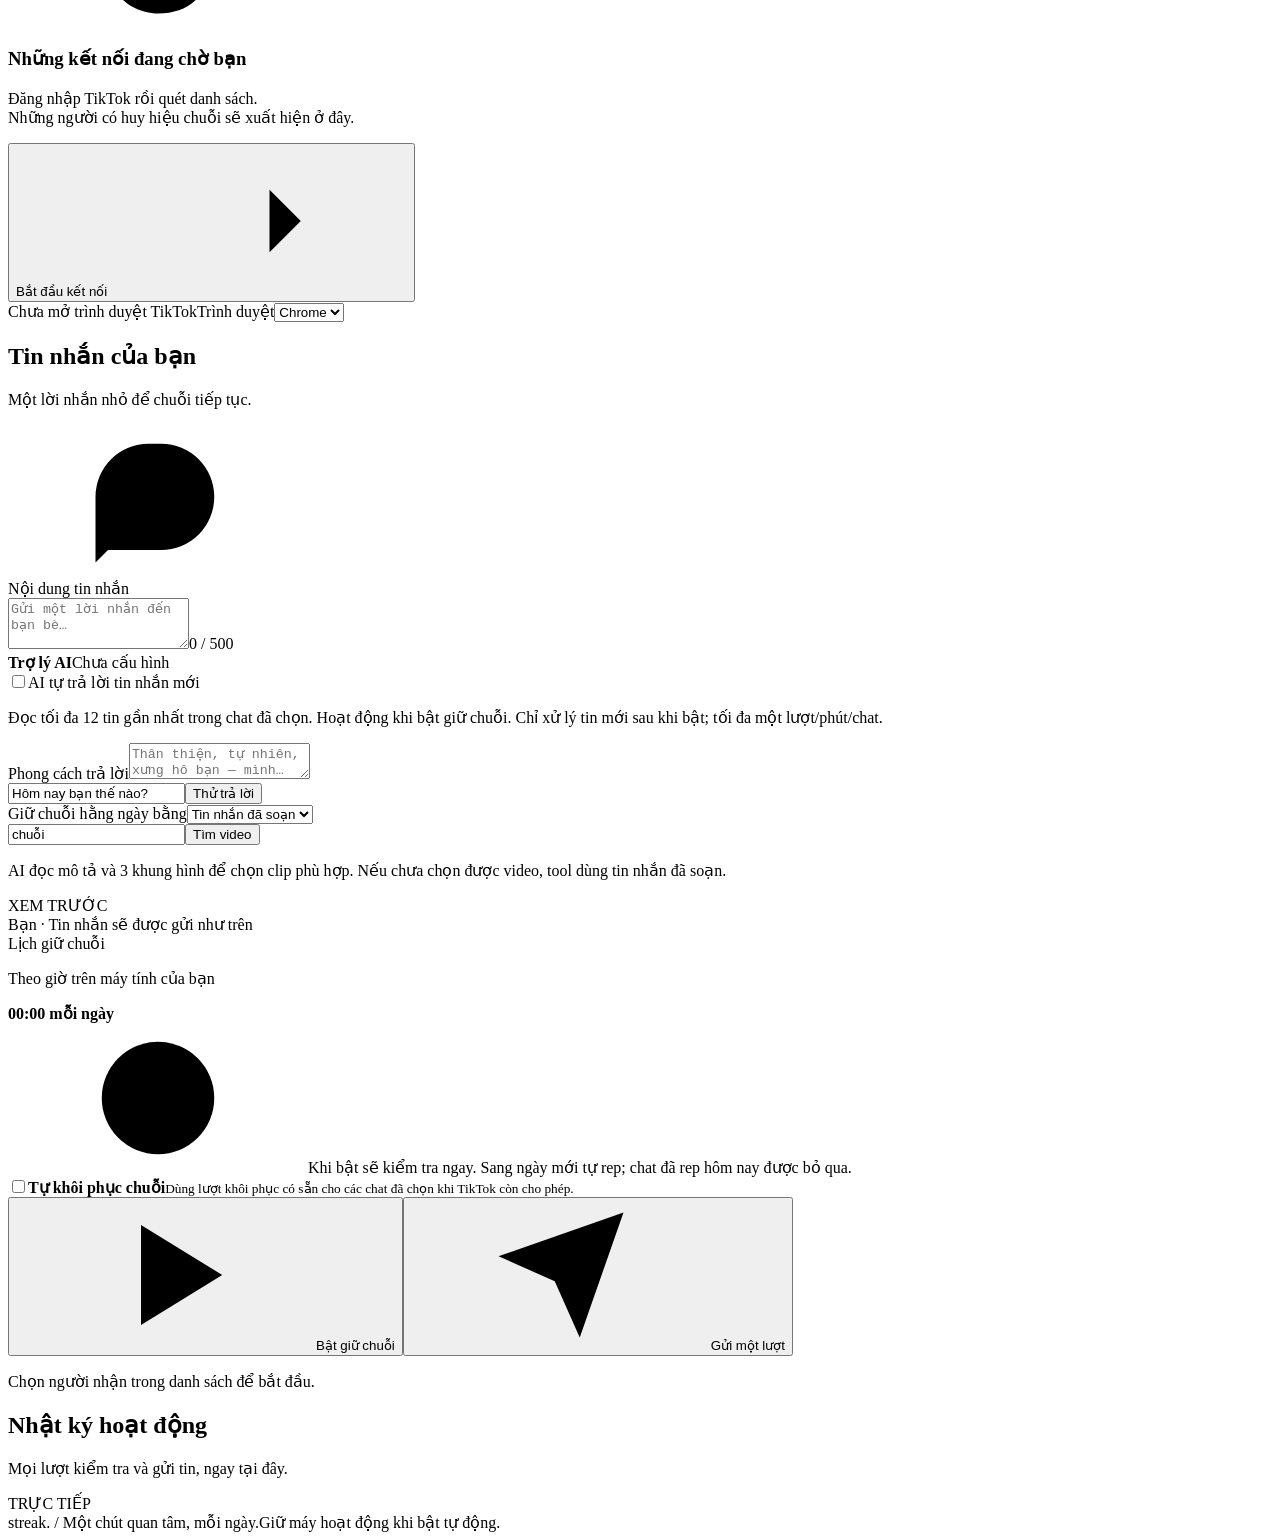
==== commit 183bf864: "Add contextual AI replies and daily native video sharing" ====
--- a/web/index.html
+++ b/web/index.html
@@ -67,6 +67,8 @@
       </section>
       <section id="composer" class="panel composer-panel"><div class="panel-header"><div><h2>Tin nhắn của bạn</h2><p>Một lời nhắn nhỏ để chuỗi tiếp tục.</p></div><span class="soft-icon"><svg><use href="#i-message"/></svg></span></div>
         <div class="composer-body"><label class="field-label" for="message">Nội dung tin nhắn</label><div class="textarea-wrap"><textarea id="message" rows="3" maxlength="500" placeholder="Gửi một lời nhắn đến bạn bè…"></textarea><span id="char-count" class="char-count">0 / 500</span></div>
+          <section class="ai-box" aria-label="Trợ lý AI"><div class="ai-box-heading"><strong>Trợ lý AI</strong><span id="ai-model">Chưa cấu hình</span></div><label class="ai-toggle"><input id="ai-enabled" type="checkbox"><span>AI tự trả lời tin nhắn mới</span></label><p class="ai-note">Đọc tối đa 12 tin gần nhất trong chat đã chọn. Hoạt động khi bật giữ chuỗi. Chỉ xử lý tin mới sau khi bật; tối đa một lượt/phút/chat.</p><label class="field-label" for="ai-style">Phong cách trả lời</label><textarea id="ai-style" rows="2" maxlength="500" placeholder="Thân thiện, tự nhiên, xưng hô bạn — mình…"></textarea><div class="ai-test"><input id="ai-sample" maxlength="700" value="Hôm nay bạn thế nào?" aria-label="Tin nhắn thử cho AI"><button id="ai-test" class="button secondary small" type="button">Thử trả lời</button></div><p id="ai-test-output" class="ai-test-output" role="status" hidden></p></section>
+          <section class="video-box" aria-label="Video giữ chuỗi"><label class="field-label" for="daily-mode">Giữ chuỗi hằng ngày bằng</label><select id="daily-mode"><option value="text">Tin nhắn đã soạn</option><option value="video">Video do AI chọn</option></select><div class="video-search"><input id="video-query" maxlength="100" value="chuỗi" aria-label="Từ khóa tìm video giữ chuỗi"><button id="video-preview" type="button" class="button secondary small">Tìm video</button></div><p class="ai-note">AI đọc mô tả và 3 khung hình để chọn clip phù hợp. Nếu chưa chọn được video, tool dùng tin nhắn đã soạn.</p><div id="video-card" class="video-card" hidden><img id="video-cover" alt="Ảnh xem trước video"><div><strong id="video-caption"></strong><span id="video-duration"></span><p id="video-reason"></p><a id="video-link" href="#" target="_blank" rel="noopener noreferrer">Mở video trên TikTok ↗</a></div></div></section>
           <div class="preview-caption"><span></span>XEM TRƯỚC<span></span></div><div class="message-preview"><div class="preview-bubble" id="preview-bubble"></div><span>Bạn · Tin nhắn sẽ được gửi như trên</span></div>
           <div class="interval-row" hidden><div><label class="field-label" for="hours">Khoảng cách gửi</label><p>Tính riêng cho từng người nhận</p></div><div class="number-control"><button id="hours-minus" aria-label="Giảm một giờ">−</button><input id="hours" type="number" min="1" max="168" step="1" value="20" aria-label="Khoảng cách gửi theo giờ"><span>giờ</span><button id="hours-plus" aria-label="Tăng một giờ">+</button></div></div>
           <span id="interval-preview" hidden></span><div class="interval-row" id="daily-schedule"><div><span class="field-label">Lịch giữ chuỗi</span><p>Theo giờ trên máy tính của bạn</p></div><strong>00:00 mỗi ngày</strong></div><div class="schedule-note"><svg><use href="#i-clock"/></svg><span>Khi bật sẽ kiểm tra ngay. Sang ngày mới tự rep; chat đã rep hôm nay được bỏ qua.</span></div>
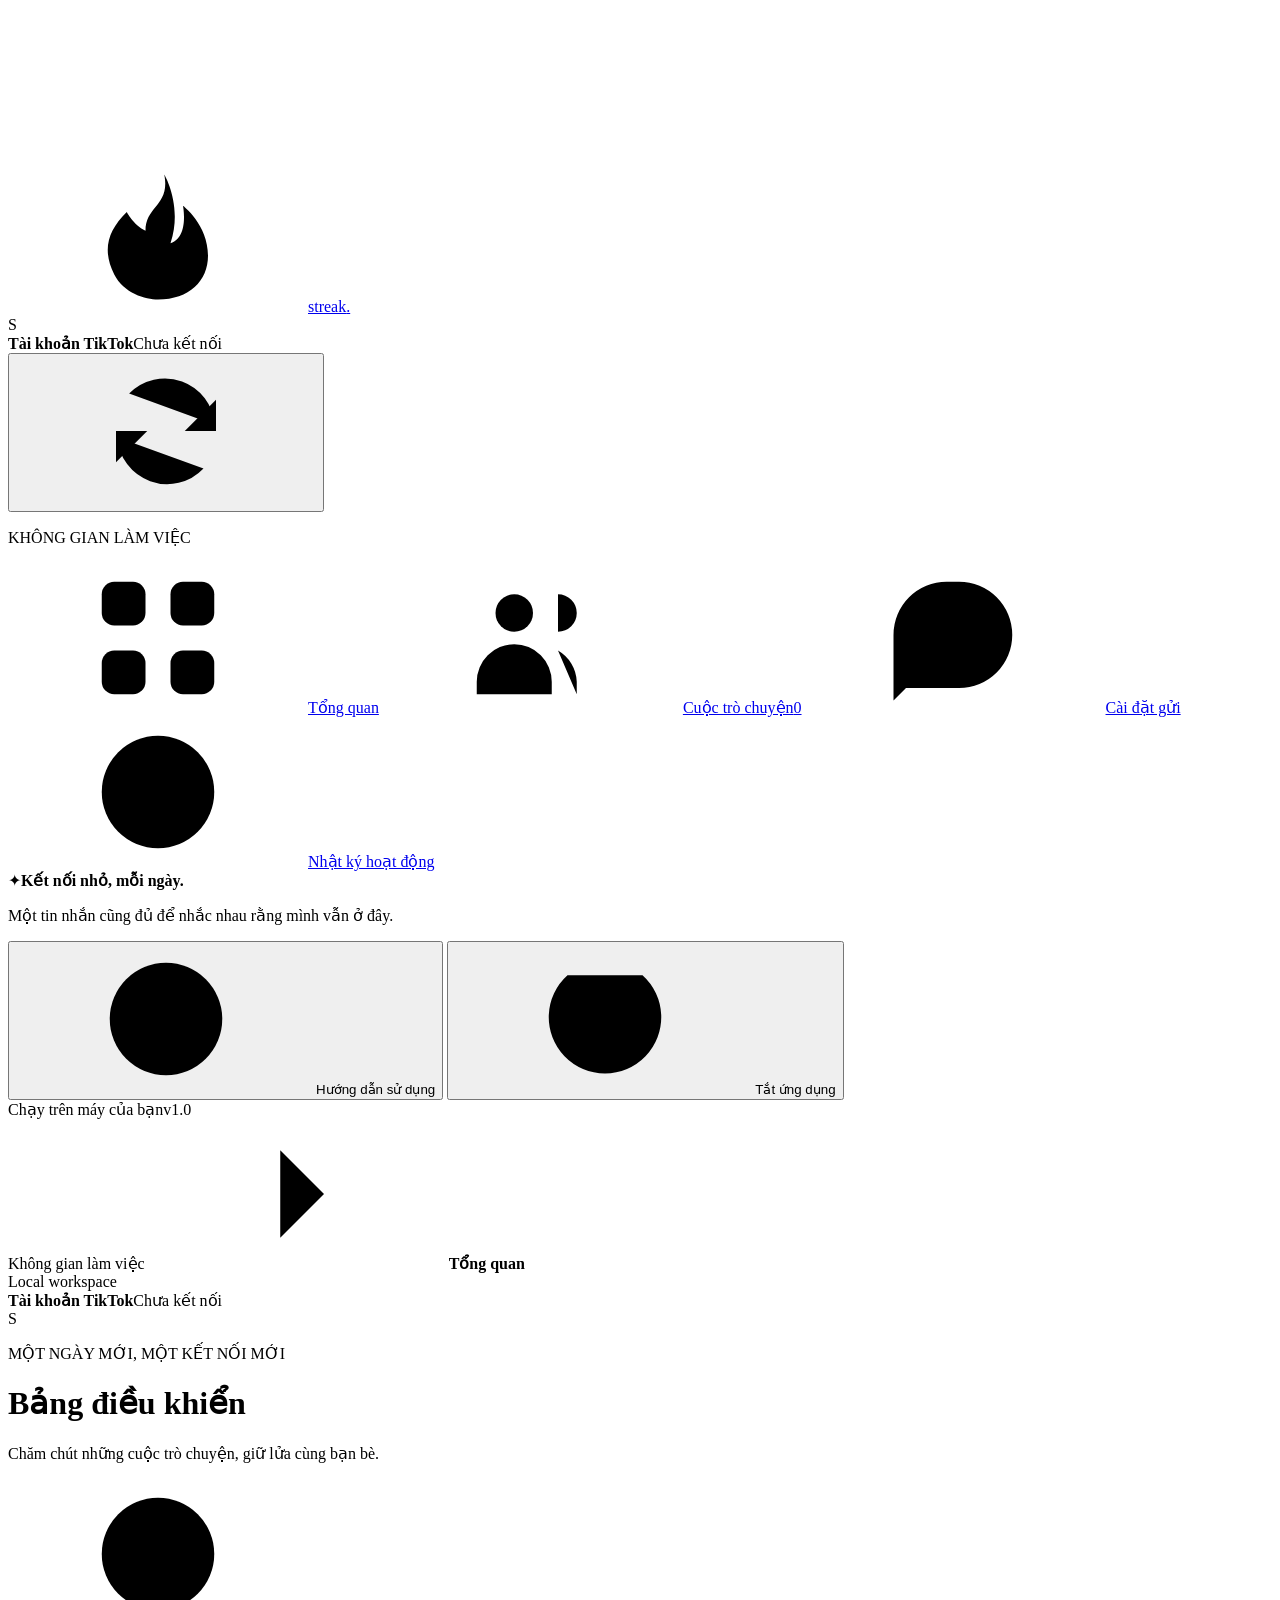
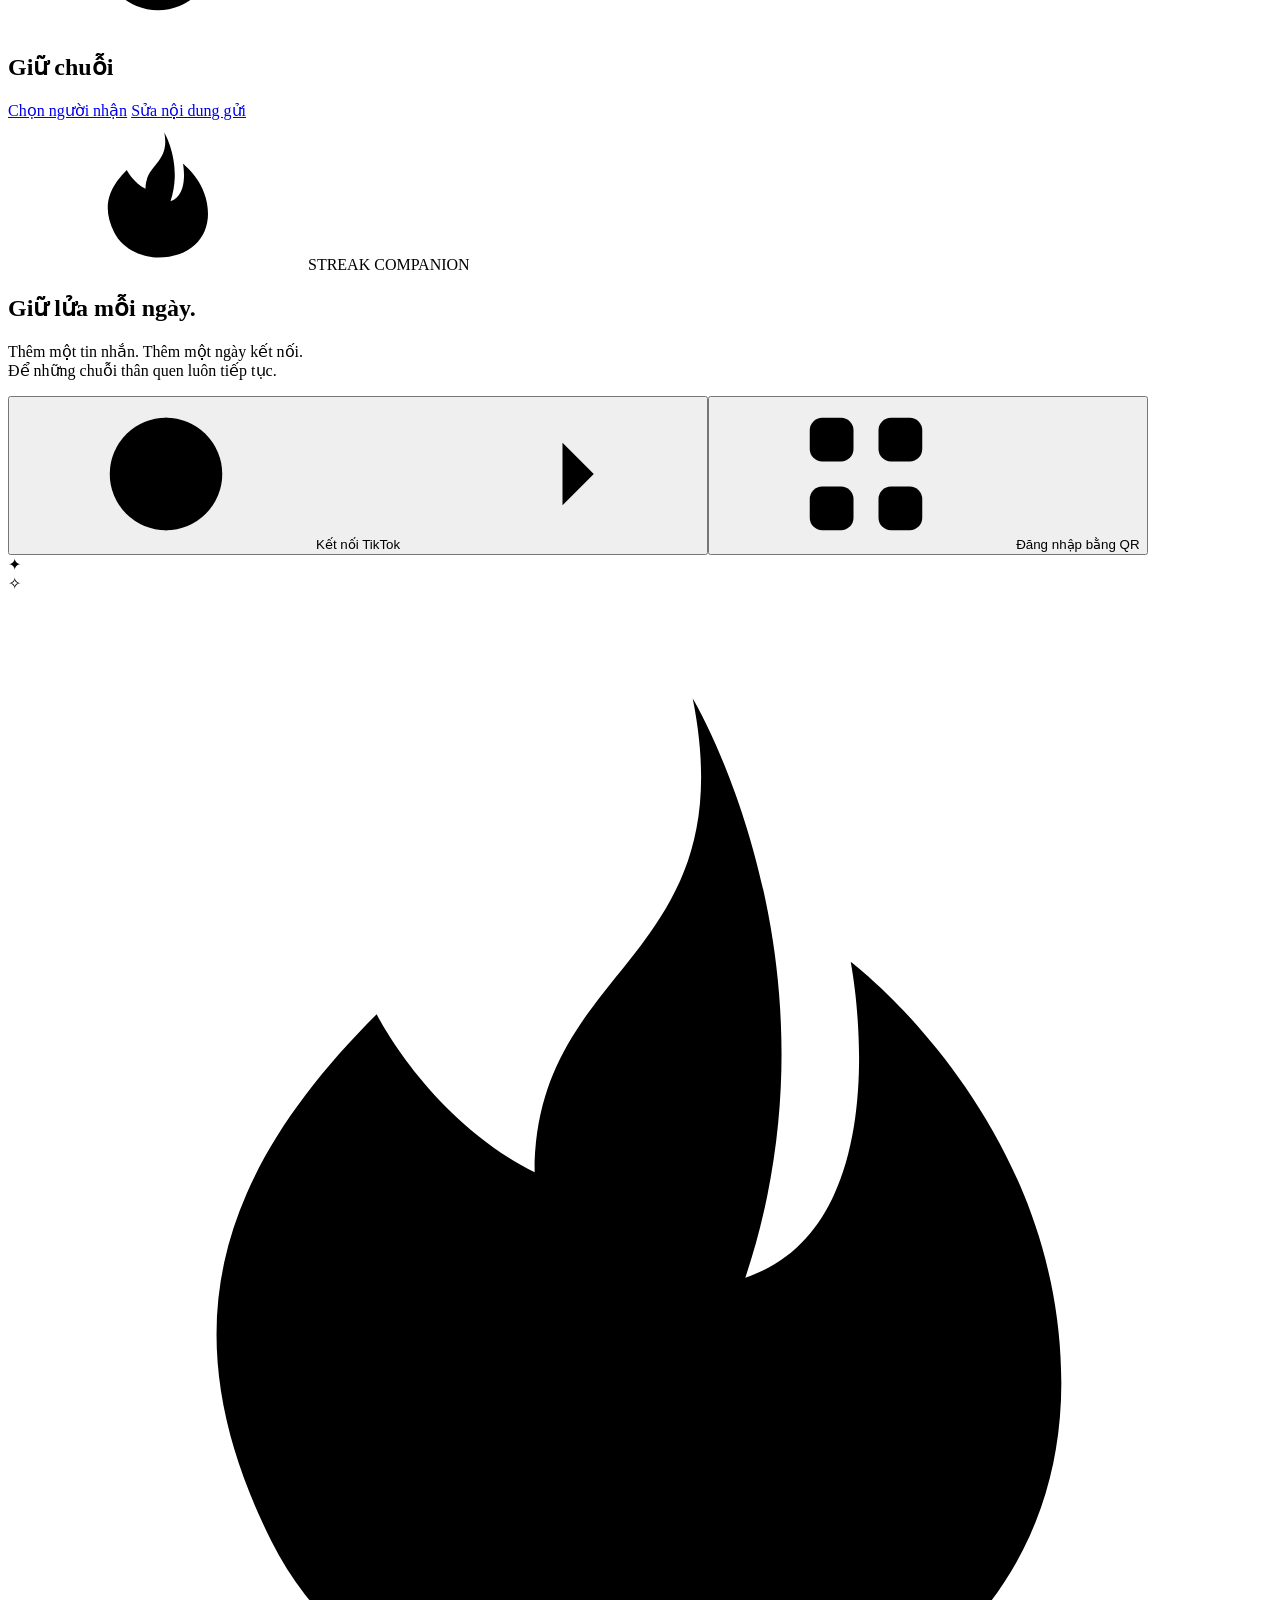
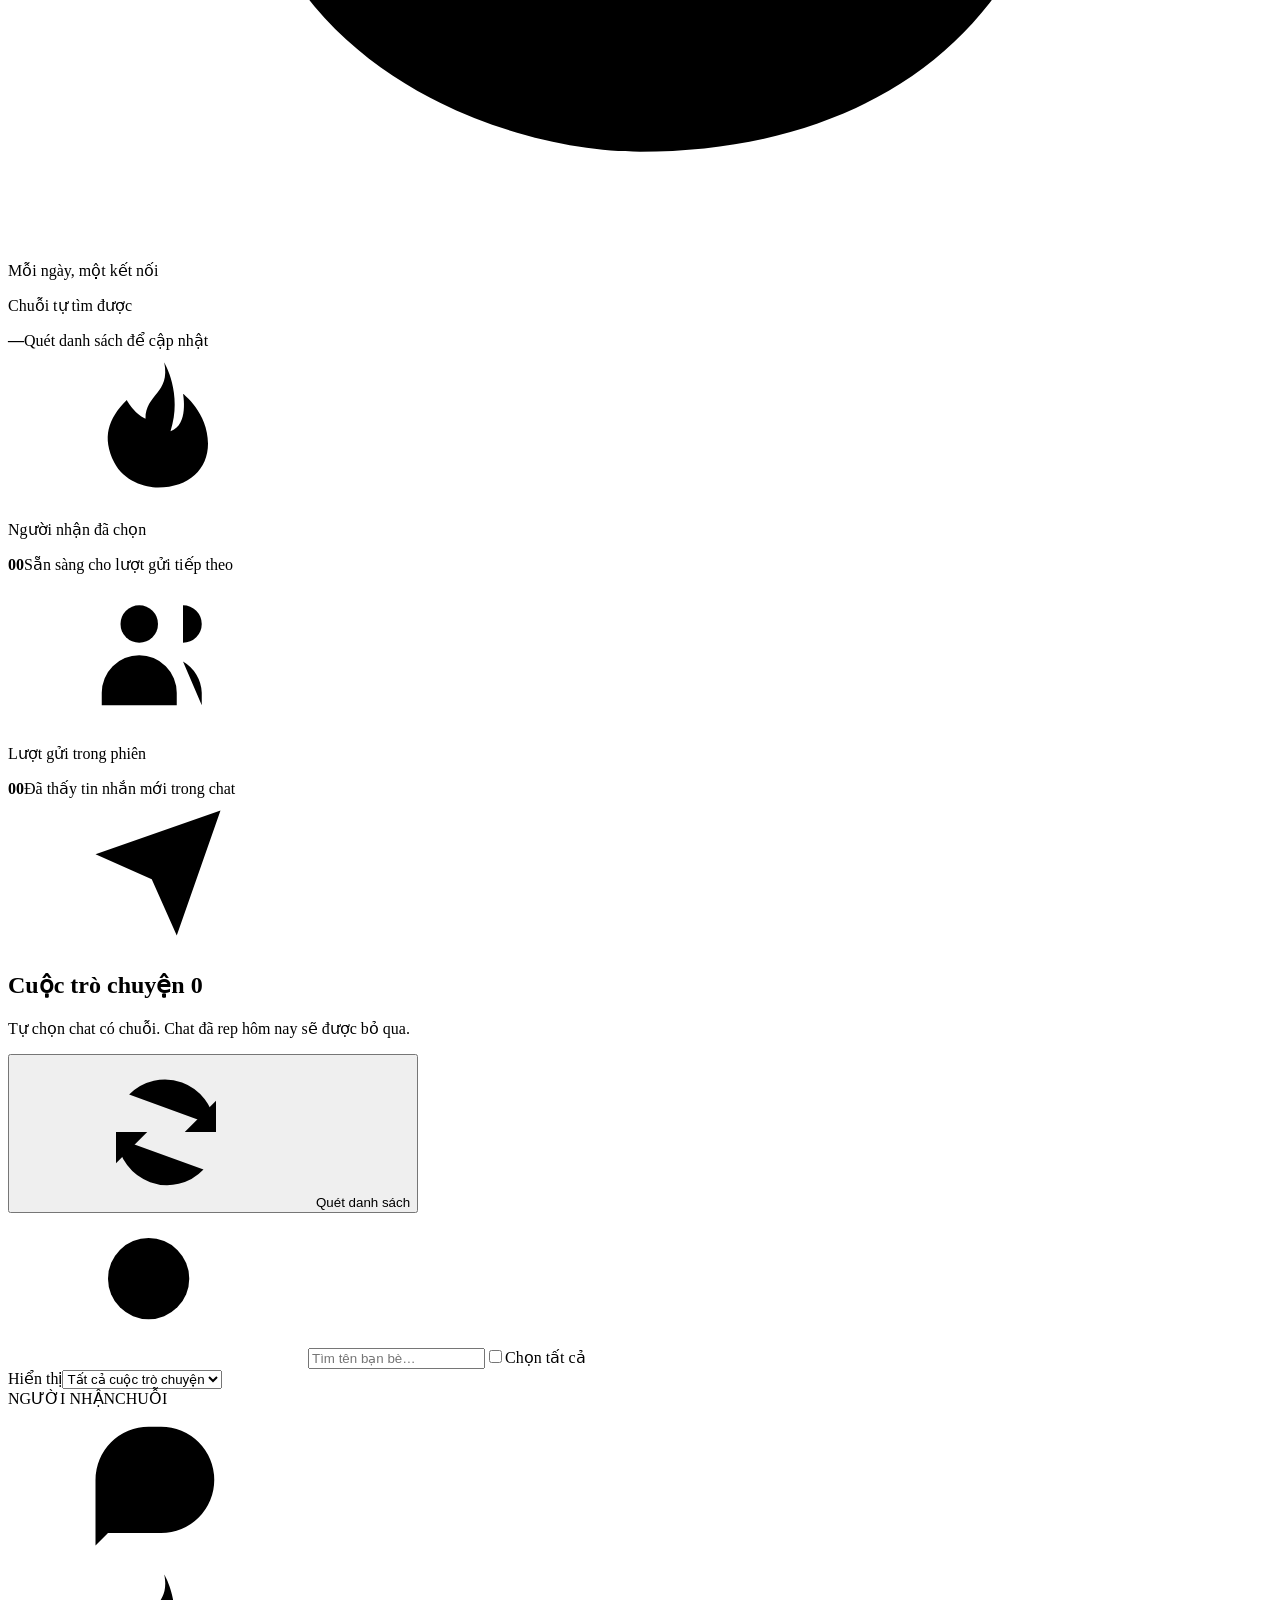
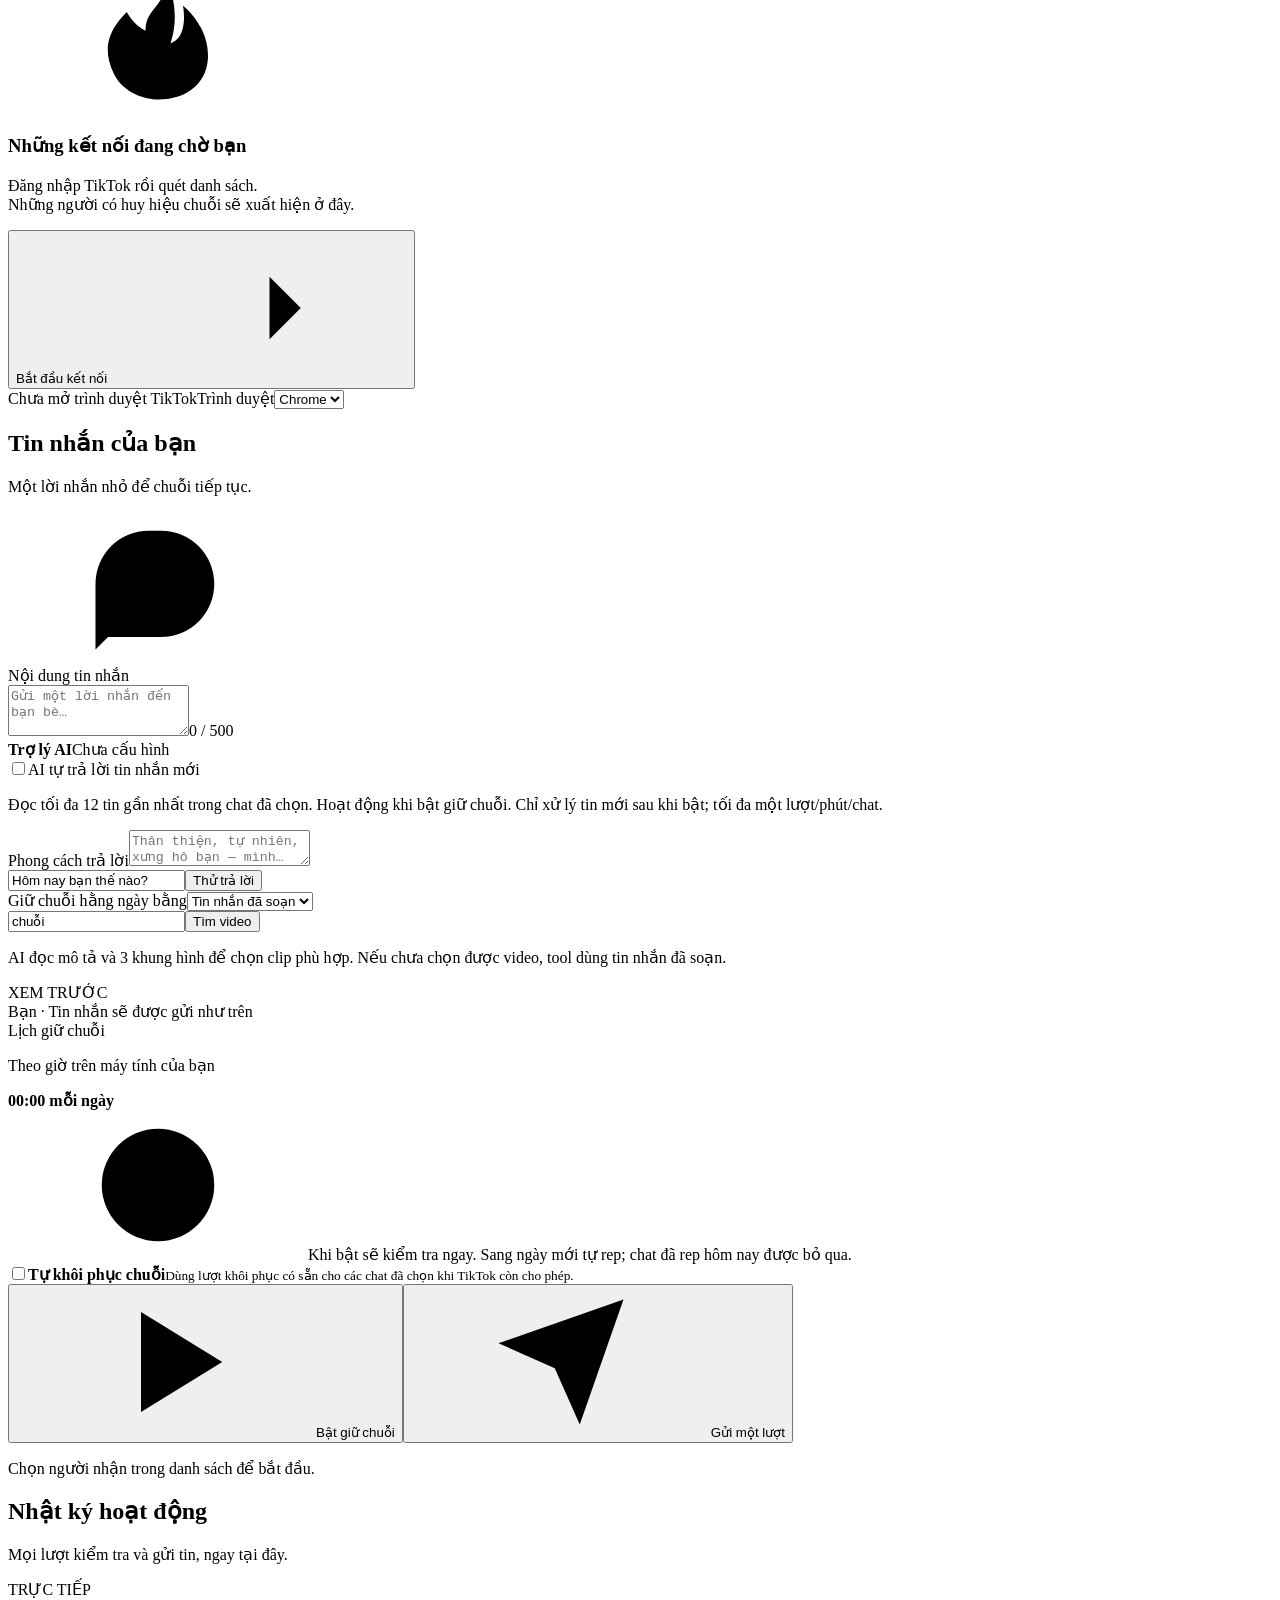
==== commit ad249241: "Simplify Windows dashboard with separate screens" ====
--- a/web/index.html
+++ b/web/index.html
@@ -34,7 +34,7 @@
   <nav aria-label="Điều hướng">
     <a class="nav-link active" href="#overview"><svg><use href="#i-grid"/></svg>Tổng quan<span class="nav-active-dot"></span></a>
     <a class="nav-link" href="#friends"><svg><use href="#i-users"/></svg>Cuộc trò chuyện<span id="nav-count" class="nav-count">0</span></a>
-    <a class="nav-link" href="#composer"><svg><use href="#i-message"/></svg>Soạn tin nhắn</a>
+    <a class="nav-link" href="#composer"><svg><use href="#i-message"/></svg>Cài đặt gửi</a>
     <a class="nav-link" href="#activity"><svg><use href="#i-clock"/></svg>Nhật ký hoạt động</a>
   </nav>
   <div class="sidebar-bottom">
@@ -49,7 +49,16 @@
   <header class="topbar"><div class="breadcrumb">Không gian làm việc <svg><use href="#i-chevron"/></svg><strong>Tổng quan</strong></div><div class="top-right"><span class="local-badge"><span class="dot green"></span><span id="runtime-location">Local workspace</span></span><div class="account-top"><div class="account-top-text"><strong id="account-top-name">Tài khoản TikTok</strong><span id="account-top-handle">Chưa kết nối</span></div><span class="profile-avatar" id="top-avatar">S</span></div><button class="button secondary small" id="web-logout" hidden>Đăng xuất</button></div></header>
   <main id="overview">
     <div class="page-heading"><div><p class="eyebrow">MỘT NGÀY MỚI, MỘT KẾT NỐI MỚI</p><h1>Bảng điều khiển</h1><p class="page-subtitle" id="page-subtitle">Chăm chút những cuộc trò chuyện, giữ lửa cùng bạn bè.</p></div><div class="date-label"><svg><use href="#i-clock"/></svg><span id="today"></span></div></div>
-    <div id="offline-banner" class="offline-banner" hidden>Không kết nối được với tool. Mở lại <strong>start.bat</strong> trên Windows rồi tải lại trang.</div>
+    <div id="offline-banner" class="offline-banner" hidden>Không kết nối được với tool. Mở lại <strong>start-windows.bat</strong> trên Windows.</div>
+    <section class="desktop-only desktop-quick panel" aria-labelledby="quick-title">
+      <div class="quick-heading"><h2 id="quick-title">Giữ chuỗi</h2><span id="desktop-run-state" role="status"></span></div>
+      <div id="desktop-send-slot"></div>
+      <div class="quick-tools">
+        <div id="desktop-account-slot"></div>
+        <a class="button secondary" href="#friends">Chọn người nhận</a>
+        <a class="button secondary" href="#composer">Sửa nội dung gửi</a>
+      </div>
+    </section>
     <section class="hero" aria-labelledby="hero-title"><div class="hero-content"><span class="hero-tag"><svg><use href="#i-fire"/></svg>STREAK COMPANION</span><h2 id="hero-title">Giữ lửa mỗi ngày<span>.</span></h2><p>Thêm một tin nhắn. Thêm một ngày kết nối.<br>Để những chuỗi thân quen luôn tiếp tục.</p><div class="hero-buttons"><button id="hero-login" class="button dark"><svg><use href="#i-globe"/></svg><span id="hero-login-label">Kết nối TikTok</span><svg class="button-end"><use href="#i-arrow"/></svg></button><button id="qr-login" class="button qr-button"><svg><use href="#i-grid"/></svg>Đăng nhập bằng QR</button></div></div><div class="hero-art" aria-hidden="true"><div class="orbit orbit-one"></div><div class="orbit orbit-two"></div><div class="art-spark spark-one">✦</div><div class="art-spark spark-two">✧</div><div class="floating-chat chat-one"><span></span><span></span><span></span></div><div class="flame-tile"><svg viewBox="0 0 24 24"><use href="#i-fire"/></svg></div><div class="art-label"><span class="dot orange"></span>Mỗi ngày, một kết nối</div></div></section>
     <section class="stats" aria-label="Thống kê phiên làm việc">
       <article class="stat-card"><div><p>Chuỗi tự tìm được</p><strong id="streak-count">—</strong><span id="scan-hint">Quét danh sách để cập nhật</span></div><span class="stat-icon peach"><svg><use href="#i-fire"/></svg></span></article>
@@ -73,7 +82,7 @@
           <div class="interval-row" hidden><div><label class="field-label" for="hours">Khoảng cách gửi</label><p>Tính riêng cho từng người nhận</p></div><div class="number-control"><button id="hours-minus" aria-label="Giảm một giờ">−</button><input id="hours" type="number" min="1" max="168" step="1" value="20" aria-label="Khoảng cách gửi theo giờ"><span>giờ</span><button id="hours-plus" aria-label="Tăng một giờ">+</button></div></div>
           <span id="interval-preview" hidden></span><div class="interval-row" id="daily-schedule"><div><span class="field-label">Lịch giữ chuỗi</span><p>Theo giờ trên máy tính của bạn</p></div><strong>00:00 mỗi ngày</strong></div><div class="schedule-note"><svg><use href="#i-clock"/></svg><span>Khi bật sẽ kiểm tra ngay. Sang ngày mới tự rep; chat đã rep hôm nay được bỏ qua.</span></div>
           <label class="restore-option"><input id="auto-restore" type="checkbox"><span><strong>Tự khôi phục chuỗi</strong><small>Dùng lượt khôi phục có sẵn cho các chat đã chọn khi TikTok còn cho phép.</small></span></label>
-          <div class="send-actions"><button id="auto-button" class="button primary"><svg><use href="#i-play"/></svg>Bật giữ chuỗi</button><button id="send-button" class="button secondary"><svg><use href="#i-send"/></svg>Gửi một lượt</button></div><button id="stop-button" class="button stop-button" hidden><svg><use href="#i-stop"/></svg>Dừng tác vụ</button><p class="send-footnote" id="send-note">Chọn người nhận trong danh sách để bắt đầu.</p>
+          <div id="send-controls"><div class="send-actions"><button id="auto-button" class="button primary"><svg><use href="#i-play"/></svg>Bật giữ chuỗi</button><button id="send-button" class="button secondary"><svg><use href="#i-send"/></svg>Gửi một lượt</button></div><button id="stop-button" class="button stop-button" hidden><svg><use href="#i-stop"/></svg>Dừng tác vụ</button><p class="send-footnote" id="send-note">Chọn người nhận trong danh sách để bắt đầu.</p></div>
         </div>
       </section>
     </div>
